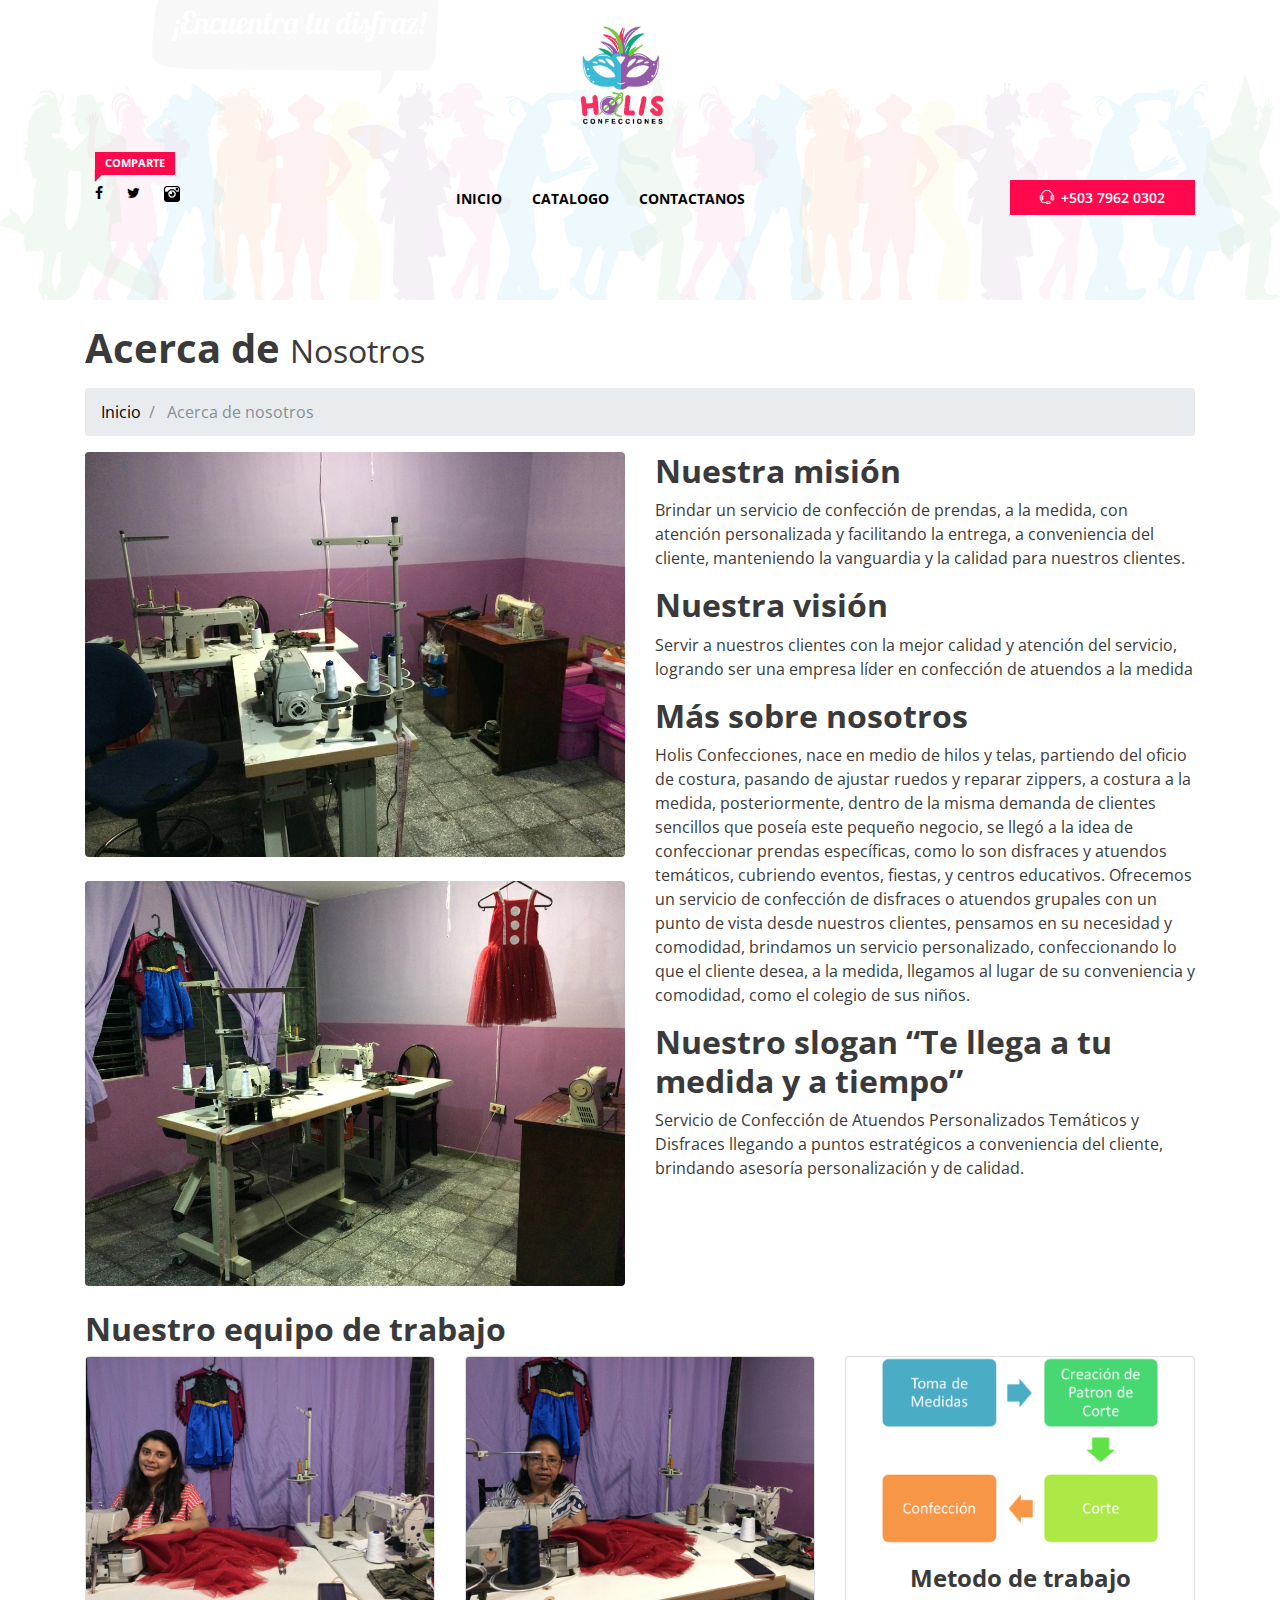
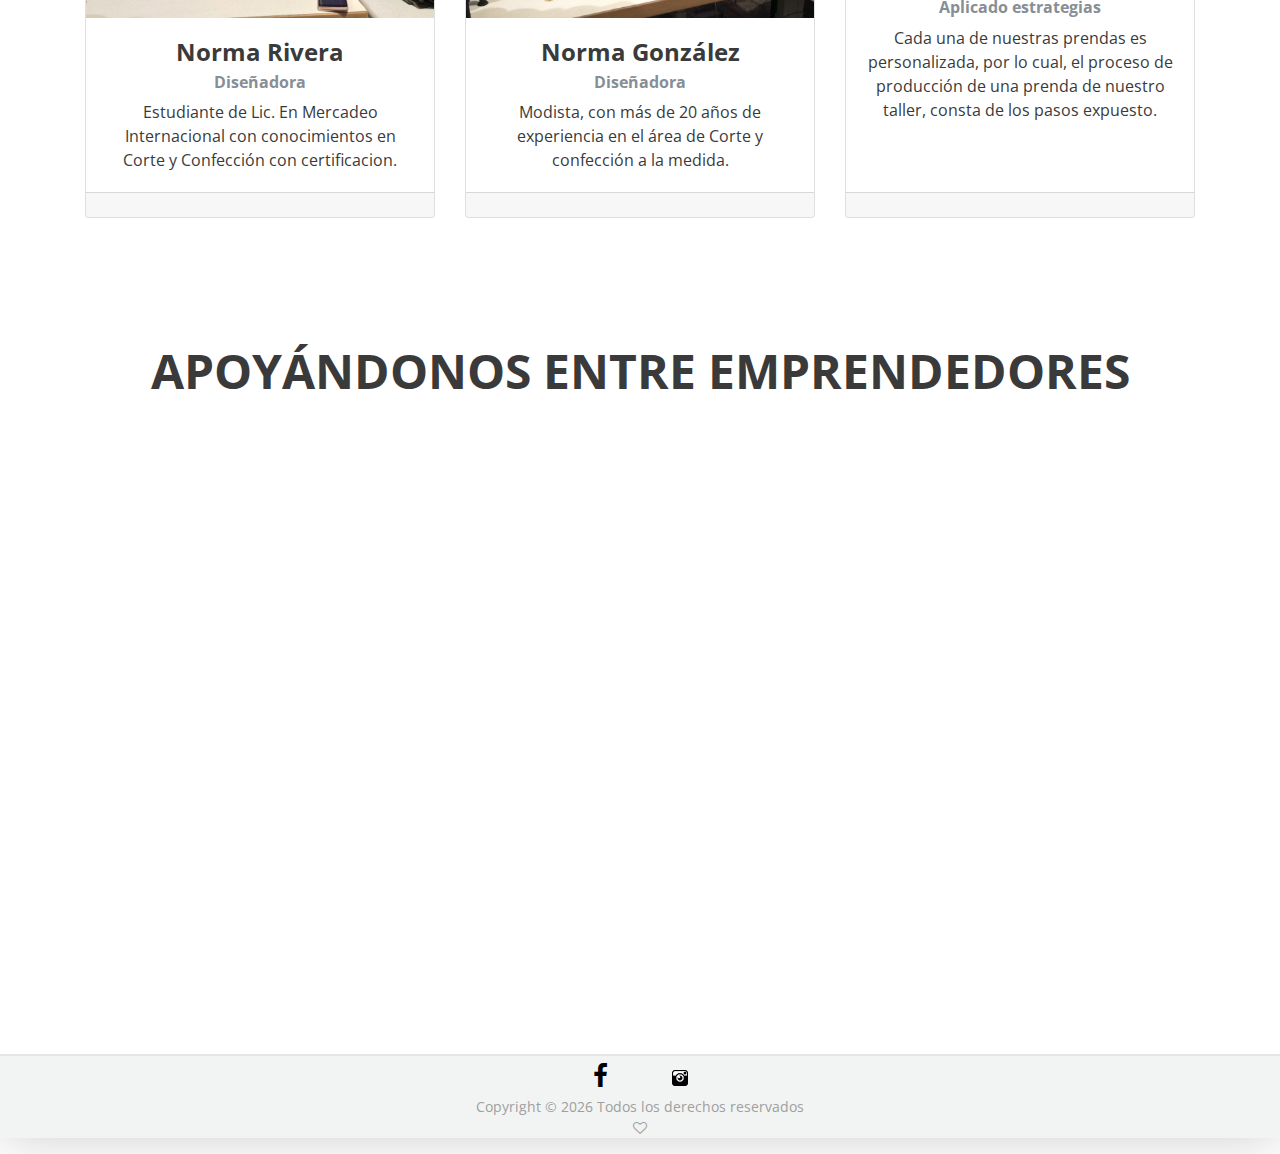
==== acercade.html @ c2ac475b "Update acercade.html" ====
<!DOCTYPE html>
<html lang="en">
    <head>
        <meta charset="utf-8">
            <meta content="" name="description">
                <meta content="IE=edge" http-equiv="X-UA-Compatible">
                    <meta content="width=device-width, initial-scale=1, shrink-to-fit=no" name="viewport">
                        <!-- Quienes somos de HolisPage.com -->
                        <!-- Title  -->
                        <title>
                            Quienes somos
                        </title>
                        <!--   -->
                        
                            <!-- Core Style CSS -->
                            <link href="css/core-style.css" rel="stylesheet">
                                <link href="style.css" rel="stylesheet">
                                    <!-- Responsive CSS -->
                                    <link href="css/responsive.css" rel="stylesheet">
                                    </link>
                                </link>
                            </link>
                        </link>
                    </meta>
                </meta>
            </meta>
        </meta>
    </head>
    <body>
        <div id="wrapper">
            <!-- ****** Header Area Start ****** -->
            <header class="header_area bg-img background-overlay-white" style="background-image: url(img/bg-img/banner.png);">
                <!-- Top Header Area Start -->
                <div class="top_header_area">
                    <div class="container h-100">
                        <div class="row h-100 align-items-center justify-content-end">
                            <div class="col-12 col-lg-7">
                                <div class="top_single_area d-flex align-items-center">
                                    <!-- Logo Area -->
                                    <div class="top_logo">
                                        <a href="#">
                                            <img alt="" height="50" src="img/core-img/logo1.png" width="130"/>
                                        </a>
                                    </div>
                                </div>
                            </div>
                        </div>
                    </div>
                </div>
                <!-- Top Header Area End -->
                <div class="main_header_area">
                    <div class="container h-100">
                        <div class="row h-100">
                            <div class="col-12 d-md-flex justify-content-between">
                                <!-- Header Social Area -->
                                <div class="header-social-area">
                                    <a target="blank" href="https://m.facebook.com/pg/holisconfecciones/posts/">
                                        <i aria-hidden="true" class="fa fa-facebook">
                                        </i>
                                        <span class="karl-level">
                                            Comparte
                                    </span>
                                    </a>
                                    <a href="#">
                                        <i aria-hidden="true" class="fa fa-twitter">
                                        </i>
                                    </a>
                                    <a target="blank" href="https://instagram.com/holisconfecciones?igshid=10vwdpzuw5hqj">
                                        <img alt="" height="16" src="img/core-img/INS.png" width="16"/>
                                    </a>
                                </div>
                                <!-- Menu Area -->
                                <div class="main-menu-area">
                                    <nav class="navbar navbar-expand-lg align-items-start">
                                        <div class="collapse navbar-collapse align-items-start collapse" id="karl-navbar">
                                            <ul class="navbar-nav animated" id="nav">
                                                <li class="nav-item active">
                                                    <a class="nav-link" href="index.html">
                                                        INICIO
                                                    </a>
                                                </li>
                                                <li class="nav-item">
                                                    <a class="nav-link" href="catalogo.html">
                                                        CATALOGO
                                                    </a>
                                                </li>
                                                <li class="nav-item">
                                                    <a class="nav-link" href="ubicacion.html">
                                                        CONTACTANOS
                                                    </a>
                                                </li>
                                            </ul>
                                        </div>
                                    </nav>
                                </div>
                                <!-- Help Line -->
                                <div class="help-line">
                                    <a href="tel:+503 7962 0302">
                                        <i class="ti-headphone-alt">
                                        </i>
                                        +503 7962 0302
                                    </a>
                                </div>
                            </div>
                        </div>
                    </div>
                </div>
            </header>
            <!-- ****** Header Area End ****** -->
            <section class="single_product_details_area section_padding_0_100">
                <div class="container">
                    <!-- Page Heading/Breadcrumbs -->
                    <h1 class="mt-4 mb-3">
                        Acerca de
                        <small>
                            Nosotros
                        </small>
                    </h1>
                    <div class="cred">
                        <ol class="breadcrumb ">
                            <li class="breadcrumb-item">
                                <a href="index.html">
                                    Inicio
                                </a>
                            </li>
                            <li class="breadcrumb-item active">
                                Acerca de nosotros
                            </li>
                        </ol>
                    </div>
                    <!-- Intro Content -->
                    <div class="row">
                        <div class="col-lg-6">
                            <img alt="" class="img-fluid rounded mb-4" src="img/t5.jpeg">
                            </img>
                            <img alt="" class="img-fluid rounded mb-4" src="img/t4.jpeg">
                            </img>
                        </div>
                        <div class="col-lg-6">
                            <h2>
                                Nuestra misión
                            </h2>
                            <p>
                                Brindar un servicio de confección de prendas, a la medida, con atención personalizada y facilitando la entrega, a conveniencia del cliente, manteniendo la vanguardia y la calidad para nuestros clientes.

                            </p>
                            <h2>
                                Nuestra visión
                            </h2>
                            <p>
                                Servir a nuestros clientes con la mejor calidad y atención del servicio, logrando ser una empresa líder en confección de atuendos a la medida 
                            </p>
                            <h2>
                                Más sobre nosotros 
                            </h2>
                            <p>
                                Holis Confecciones, nace en medio de hilos y telas, partiendo del oficio de costura, pasando de ajustar ruedos y reparar zippers,  a costura a la medida, posteriormente, dentro de la misma demanda de clientes sencillos que poseía este pequeño negocio, se llegó a la idea de  confeccionar prendas específicas, como lo son disfraces y atuendos temáticos, cubriendo eventos, fiestas, y centros educativos. 

                                Ofrecemos un servicio de confección de disfraces o atuendos grupales con un punto de vista desde nuestros clientes, pensamos en su necesidad y comodidad, brindamos un servicio personalizado, confeccionando lo que el cliente desea, a la medida, llegamos al  lugar de su conveniencia y comodidad, como el colegio de sus niños.

                            </p>
                            <h2>
                                Nuestro slogan “Te llega a tu medida y a tiempo”
                            </h2>
                            <p>
                                Servicio de Confección de Atuendos Personalizados Temáticos y Disfraces llegando a puntos estratégicos a conveniencia del cliente, brindando asesoría personalización y de calidad.

                            </p>
                        </div>
                    </div>
                    <!-- /.row -->
                    <!-- Team Members -->
                    <h2>
                        Nuestro equipo de trabajo
                    </h2>
                    <div class="row">
                        <div class="col-lg-4 mb-4">
                            <div class="card h-100 text-center">
                                <img alt="" class="card-img-top" src="img/t1.jpeg">
                                    <div class="card-body">
                                        <h4 class="card-title">
                                             Norma Rivera
                                        </h4>
                                        <h6 class="card-subtitle mb-2 text-muted">
                                            Diseñadora
                                        </h6>
                                        <p class="card-text">
                                            Estudiante de Lic. En Mercadeo Internacional con conocimientos en Corte y Confección con certificacion.

                                        </p>
                                    </div>
                                    <div class="card-footer">
                                        <a href="#">
                                        </a>
                                    </div>
                                </img>
                            </div>
                        </div>
                        <div class="col-lg-4 mb-4">
                            <div class="card h-100 text-center">
                                <img alt="" class="card-img-top" src="img/t2.jpeg">
                                    <div class="card-body">
                                        <h4 class="card-title">
                                            Norma González
                                        </h4>
                                        <h6 class="card-subtitle mb-2 text-muted">
                                            Diseñadora
                                        </h6>
                                        <p class="card-text">
                                            Modista, con más de 20 años de experiencia en el área de Corte y confección a la medida.

                                        </p>
                                    </div>
                                    <div class="card-footer">
                                        <a href="#">
                                        </a>
                                    </div>
                                </img>
                            </div>
                        </div>
                        <div class="col-lg-4 mb-4">
                            <div class="card h-100 text-center">
                                <img alt="" class="card-img-top" src="img/flujo.png">
                                    <div class="card-body">
                                        <h4 class="card-title">
                                            Metodo de trabajo
                                        </h4>
                                        <h6 class="card-subtitle mb-2 text-muted">
                                            Aplicado estrategias
                                        </h6>
                                        <p class="card-text">
                                            Cada una de nuestras prendas es personalizada, por lo cual, el  proceso de producción de una prenda de nuestro taller, consta de los pasos expuesto.
                                        </p>
                                    </div>
                                    <div class="card-footer">
                                        <a href="#">
                                        </a>
                                    </div>
                                </img>
                            </div>
                        </div>
                    </div>
                    <!-- /.row -->
 <section class="new_arrivals_area section_padding_100_0 clearfix">
                <div class="container">
                    <div class="row">
                        <div class="col-12">
                            <div class="section_heading text-center">
                                <h2>
                                    Apoyándonos entre emprendedores
                                </h2>
                            </div>
                        </div>
                    </div>
                </div>
                <div class="container">
                    <div class="row karl-new-arrivals">
                        <!-- Single 1 gallery Item Start -->
                        <div class="col-12 col-sm-6 col-md-4 single_gallery_item wow fadeInUpBig" data-wow-delay="0.2s">
                            <!-- Product Image -->
                            <div class="product-img">
                                <img alt="" src="img/holis.jpg">
                                </img>
                            </div>
                            <!-- Product Description -->
                            <div class="product-description">
                                <h4 class="product-price">
                                    Holisconfecciones
                                </h4>
                                <p>
                                    A tu medida y a tiempo.
                                </p>
                            </div>
                            <div class="header-social-area">
                                    <a target="blank" href="https://m.facebook.com/pg/holisconfecciones/posts/">
                                        <i aria-hidden="true" class="fa fa-facebook">
                                        </i>
                                        <span class="karl-level">
                                            Comparte
                                    </span>
                                    </a>
                                    <a href="#">
                                        <i aria-hidden="true" class="fa fa-twitter">
                                        </i>
                                    </a>
                                    <a target="blank" href="https://instagram.com/holisconfecciones?igshid=10vwdpzuw5hqj">
                                        <img alt="" height="16" src="img/core-img/INS.png" width="16"/>
                                    </a>
                                </div>
                        </div>
                        <!-- Single 2 gallery Item Start -->
                        <div class="col-12 col-sm-6 col-md-4 single_gallery_item wow fadeInUpBig" data-wow-delay="0.3s">
                            <!-- Product Image -->
                            <div class="product-img">
                                <img alt="" src="img/ecdisis.jpg">
                                </img>
                            </div>
                            <!-- Product Description -->
                            <div class="product-description">
                                <h4 class="product-price">
                                    ECDISIS
                                </h4>
                                <p>
                                    Cosmetica para caballeros.
                                </p>
                            </div>
                        </div>
                        <!-- Single 3 gallery Item Start -->
                        <div class="col-12 col-sm-6 col-md-4 single_gallery_item HEROES wow fadeInUpBig" data-wow-delay="0.4s">
                            <!-- Product Image -->
                            <div class="product-img">
                                <img  alt="" src="img/monchel.JPG">
                            </div>
                            <!-- Product Description -->
                            <div class="product-description">
                                <h4 class="product-price">
                                    Montchelle Sv
                                </h4>
                                <p>
                                    Pan sin gluten.
                                </p>
                        </div>
                    </div>
                </div>
            </section>
                    <!-- /.row -->
                </div>
                <!-- /.container -->
            </section>
            <!-- ****** Footer Area Start ****** -->
            <footer class="footer_area">
                <div>
                    <div>
                        <!-- Single Footer Area Start -->
                        <div >
                            <div class="single_footer_area">
                                <div class="footer_bottom_area">
                                    <div class="row">
                                        <div class="col-12">
                                            <div class="footer_social_area text-center">
                                                <a target="blank" href="https://m.facebook.com/pg/holisconfecciones/posts/">
                                                    <i aria-hidden="true" class="fa fa-facebook">
                                                    </i>
                                                </a>
                                                   <a target="blank" href="https://instagram.com/holisconfecciones?igshid=10vwdpzuw5hqj">
                                                    <img alt="" height="16" src="img/core-img/INS.png" width="16"/>
                                                </a>
                                                <br>
                                            </div>
                                        </div>
                                    </div>
                                </div>
                            </div>
                        </div>
                        <!------- Single Footer Area Start -->
                        <!-- Single Footer Area Start -->
                        <div class="justify-content-end">
                            <div class="copywrite_text text-center col-12">
                                <p>
                                    <br>
                                    Copyright ©
                                    <script>
                                        document.write(new Date().getFullYear());
                                    </script>
                                    Todos los derechos reservados <br>
                                    <i aria-hidden="true" class="fa fa-heart-o">
                                    </i>
                                </p>
                            </div>
                        </div>
                        <!-- Footer Bottom Area Start -->
                    </div>
                </div>
            </footer>
            <!-- ****** Footer Area End ****** -->
        </div>
        <!-- /.wrapper end -->
        <!-- jQuery (Necessary for All JavaScript Plugins) -->
        <script src="js/jquery/jquery-2.2.4.min.js">
        </script>
        <!-- Popper js -->
        <script src="js/popper.min.js">
        </script>
        <!-- Bootstrap js -->
        <script src="js/bootstrap.min.js">
        </script>
        <!-- Plugins js -->
        <script src="js/plugins.js">
        </script>
        <!-- Active js -->
        <script src="js/active.js">
        </script>
    </body>
</html>
---- css/core-style.css ----
/* [HOLIS Stylesheet] */

/* ------------- Index of Stylesheet -------------
:: 1.0 Import Web Fonts
:: 2.0 Import All CSS
:: 3.0 Common/Base CSS
:: 4.0 Wrapper CSS
:: 5.0 Header Area CSS
:: 6.0 Side Menu Area CSS
:: 7.0 Top Discount CSS
:: 8.0 Welcome Area CSS
:: 9.0 Quickview Modal Area CSS
:: 10.0 Top Catagory Area CSS
:: 11.0 New Arrivals Area Start
:: 12.0 Offer Area CSS
:: 13.0 Testimonials CSS
:: 14.0 Footer Area CSS
:: 15.0 Breadcumb Area CSS
:: 16.0 Product Sidebar Area CSS
:: 17.0 Product Details Area CSS
:: 18.0 Cart Page CSS
:: 19.0 Checkout Area CSS
------------------------------------------------ */

/* --------------------
:: 1.0 Import Web Fonts
-------------------- */

@import url('https://fonts.googleapis.com/css?family=Open+Sans:300,400,600,700,800');
/* ------------------
:: 2.0 Import All CSS
------------------ */

@import '../css/bootstrap.min.css';
@import '../css/owl.carousel.css';
@import '../css/font-awesome.min.css';
@import '../css/themify-icons.css';
@import '../css/magnific-popup.css';
@import '../css/animate.css';
@import '../css/jquery-ui.min.css';
/* -------------------
:: 3.0 Common/Base CSS
------------------- */

* {
    margin: 0;
    padding: 0;
}
body {
    font-family: 'Open Sans', sans-serif;
    font-weight: 400;
    overflow-x: hidden;
    background:
}
h1, h2, h3, h4, h5, h6 {
    color: #3a3a3a;
    line-height: 1.2;
    font-family: 'Open Sans', sans-serif;
    font-weight: 700;
}
p {
    color: #3a3a3a;
    font-size: 1em;
    line-height: 1.5;
    font-family: 'Open Sans', sans-serif;
    font-weight: 400;
}
a:focus {
    outline: 0 solid;
}
a, a:hover, a:focus {
    -webkit-transition: all 500ms ease 0s;
    transition: all 500ms ease 0s;
    text-decoration: none;
    outline: none;
    color: #000000;
    font-family: 'Open Sans', sans-serif;
    font-weight: 400;
}
ul, ol {
    margin: 0;
}
ol li, ul li {
    list-style: outside none none;
}
img {
    height: auto;
    max-width: 100%;
}
.background-overlay, .background-overlay-white {
    position: relative;
    z-index: 2;
    background-position: center center;
    background-size: cover;
}
.background-overlay:before, .background-overlay-white:before {
    position: absolute;
    z-index: -1;
    top: 0;
    left: 0;
    width: 100%;
    height: 100%;
    content: "";
}
.background-overlay:before {
    background-color: rgba(0, 0, 0, 0.5);
}
.background-overlay-white:before {
    background-color: rgba(255, 255, 255, 0.9);
}
.karl-table {
    display: table;
    z-index: 9;
    position: absolute;
    width: 100%;
    height: 100%;
    margin: 0;
}
.karl-table-cell {
    display: table-cell;
    vertical-align: middle;
}
.mt-15 {
    margin-top: 15px;
}
.mt-30 {
    margin-top: 30px;
}
.mt-50 {
    margin-top: 50px;
}
.mt-70 {
    margin-top: 70px;
}
.mt-100 {
    margin-top: 100px;
}
.mb-15 {
    margin-bottom: 15px;
}
.mb-30 {
    margin-bottom: 30px;
}
.mb-50 {
    margin-bottom: 50px;
}
.ml-15 {
    margin-left: 15px;
}
.ml-30 {
    margin-left: 30px;
}
.mr-15 {
    margin-right: 15px;
}
.mr-30 {
    margin-right: 30px;
}
.mb-70 {
    margin-bottom: 70px;
}
.mb-100 {
    margin-bottom: 100px;
}
.bg-img {
    background-position: center center;
    background-size: cover;
    background-repeat: no-repeat;
}
.bg-white {
    background-color: #fff;
}
.bg-dark {
    background-color: #000;
}
.bg-transparent {
    background-color: transparent;
}
.bg-transparent-dark {
    background-color: rgba(0, 0, 0, 0.5) !important;
}
.bg-transparent-light {
    background-color: rgba(255, 255, 255, 0.5) !important;
}
.bg-dark3 {
    background-color: rgba(0, 0, 0, 0.75) !important;
}
.bg-dark2 {
    background-color: rgba(0, 0, 0, 0.5) !important;
}
.font-bold {
    font-weight: 700;
}
.font-light {
    font-weight: 300;
}
.line, .line-mtb15 {
    width: 100%;
    height: 1px;
    background-color: #ddd;
    margin: 30px 0;
}
.line-mtb15 {
    margin: 15px 0;
}
.height-500 {
    height: 500px !important;
}
.height-600 {
    height: 600px !important;
}
.height-700 {
    height: 700px !important;
}
.height-800 {
    height: 800px !important;
}
#scrollUp {
    background-color: #ff084e;
    border-radius: 0;
    bottom: 0;
    box-shadow: 0 2px 6px 0 rgba(0, 0, 0, 0.3);
    color: #fff;
    font-size: 24px;
    height: 40px;
    line-height: 40px;
    right: 60px;
    text-align: center;
    width: 40px;
}
.section_padding_100 {
    padding: 100px 0;
}
.section_padding_100_0 {
    padding: 100px 0 0;
}
.section_padding_0_100 {
    padding: 0 0 100px;
}
.section_heading {
    margin-bottom: 50px;
    position: relative;
    z-index: 1;
}
.section_heading h2 {
    font-size: 48px;
    margin-bottom: 0;
    text-transform: uppercase;
}
.section_heading.text-left {
    text-align: left !important;
}
.karl-btn {
    display: inline-block;
    min-width: 170px;
    height: 55px;
    color: #fff;
    border: 3px solid #fff;
    border-radius: 2px;
    padding: 0 30px;
    text-transform: uppercase;
    font-size: 14px;
    font-weight: 700;
    line-height: 49px;
}
.karl-btn:hover, .karl-btn:focus {
    font-weight: 700;
    color: #fff;
    background-color: #ff084e;
    border-color: #ff084e;
}
/* -------------------
:: 4.0 Wrapper CSS
------------------- */

#wrapper {
    position: relative;
    z-index: 1000;
    background-color: #fff;
    left: 0;
    top: 0;
    -webkit-transition: all linear 500ms;
    transition: all linear 500ms;
    box-shadow: 0 0 50px rgba(0, 0, 0, 0.2);
}
#wrapper.karl-side-menu-open {
    top: 0;
    left: 300px;
    -webkit-transition-duration: 500ms;
    transition-duration: 500ms;
}
#wrapper.karl-side-menu-open:after {
    top: 0;
    left: 0;
    width: 100%;
    height: 100%;
    background-color: rgba(0, 0, 0, 0.5);
    content: '';
    position: absolute;
    z-index: 1200;
}
/* ------------------------
:: 5.0 Header Area CSS
------------------------ */

.top_header_area {
    height: 150px;
    width: 100%;
    position: relative;
    z-index: 1000;
}
.cart>a {
    color: #2e2e2e;
    font-size: 14px;
    line-height: 1;
    position: relative;
    z-index: 1;
    font-weight: 600;
}
.cart>a>i {
    font-size: 20px;
    padding-right: 5px;
}
.cart_quantity {
    background-color: #ff084e;
    border-radius: 50%;
    color: #fff;
    font-size: 11px;
    height: 20px;
    line-height: 20px;
    position: absolute;
    left: -5px;
    text-align: center;
    top: 5px;
    width: 20px;
    z-index: 2;
    -webkit-transition-duration: 500ms;
    transition-duration: 500ms;
    font-weight: 600;
}
.main-menu-area {
    position: relative;
    z-index: 500;
}
.header-right-side-menu>a {
    width: 60px;
    display: block;
    height: 60px;
    text-align: center;
    line-height: 60px;
    font-size: 24px;
    background-color: #3a3a3a;
    color: #fff;
    border-radius: 50%;
}
.header-right-side-menu>a:focus, .header-right-side-menu>a:hover {
    background-color: #ff084e;
    color: #fff;
}
.hero_meta_area .cart:hover .cart_quantity {
    background-color: #000000;
    color: #fff;
}
.hero_meta_area .cart, .hero_meta_area .user_thumb {
    position: relative;
    z-index: 999;
    -webkit-transition-duration: 500ms;
    transition-duration: 500ms;
}
.cart {
    position: relative;
    z-index: 200;
}
.cart-list {
    background-color: #f4f6f8;
    box-shadow: 2px 0 20px rgba(0, 0, 0, 0.15);
    -webkit-transition-duration: 750ms;
    transition-duration: 750ms;
    border-radius: 0;
    display: none;
    position: absolute;
    right: -44px;
    top: 50px;
    width: 280px;
    z-index: 120;
}
.cart-data-open .cart-list {
    display: block;
}
.cart-list>li {
    border-bottom: 1px solid #ebebeb;
    padding: 20px 15px;
    position: relative;
    text-align: left;
    z-index: 1;
}
.cart-list li .image {
    left: 15px;
    position: absolute;
    top: 20px;
    z-index: 9;
}
.cart-list .image>img {
    width: 40px;
    height: 40px;
}
.cart-item-desc {
    padding-left: 55px;
}
.cart-item-desc>h6 {
    font-size: 13px;
    margin-bottom: 5px;
}
.cart-list li .btn-checkout, .cart-list li .btn-cart {
    background-color: #ff084e;
    border-radius: 0;
    color: #fff;
    font-size: 13px;
}
.cart-list li .btn-cart {
    background-color: #3a3a3a;
}
.cart-item-desc>p {
    font-size: 14px;
    margin: 0;
}
.cart-list li span {
    font-size: 13px;
    text-transform: uppercase;
}
.main_header_area {
    height: 150px;
    padding-top: 30px;
}
.header-social-area a {
    display: inline-block;
    padding: 0 10px;
    font-size: 14px;
    position: relative;
    z-index: 1;
}
.help-line a {
    width: auto;
    height: 35px;
    padding: 0 30px;
    background-color: #ff084e;
    color: #fff;
    display: block;
    line-height: 35px;
    font-size: 14px;
    font-weight: 600;
}
.help-line a:hover, .help-line a:focus {
    background-color: #3a3a3a;
}
.navbar-expand-lg .navbar-nav .nav-link {
    padding-right: 15px;
    padding-left: 15px;
    position: relative;
    z-index: 1;
    font-size: 14px;
    font-weight: 700;
    text-transform: uppercase;
}
.main-menu-area .navbar {
    padding: 0;
}
.dropdown-menu.show {
    border: none;
    box-shadow: 3px 3px 20px rgba(0, 0, 0, 0.15);
}
.dropdown-menu .dropdown-item {
    font-size: 14px;
    font-weight: 700;
    text-transform: uppercase;
}
.dropdown-menu .dropdown-item:focus, .dropdown-menu .dropdown-item:hover {
    color: #fff;
    text-decoration: none;
    background-color: #ff084e;
    font-weight: 700;
}
/* -------------------
:: 6.0 Side Menu Area CSS
------------------- */

.catagories-side-menu {
    background-color: #fff;
    width: 300px;
    position: fixed;
    top: 0;
    left: 0;
    height: 100%;
    z-index: 1;
}
#sideMenuClose {
    color: #fff;
    width: 20%;
    height: 50px;
    line-height: 50px;
    font-size: 18px;
    text-align: center;
    border-radius: 0;
    cursor: pointer;
    z-index: 99;
    position: absolute;
    top: 0;
    right: 0;
    -webkit-transition-duration: 500ms;
    transition-duration: 500ms;
    background-color: #3a3a3a;
}
#sideMenuClose:hover {
    background-color: #ff084e;
}
.menu-list {
    margin-top: 50px;
}
.menu-list h6 {
    padding: 30px 15px;
    margin-bottom: 0;
    border-bottom: 1px solid #ebebeb;
}
.menu-content ul, .menu-content li {
    list-style: none;
    padding: 0;
    margin: 0;
    cursor: pointer;
}
.menu-content ul :not(collapsed) .arrow:before, .menu-content li :not(collapsed) .arrow:before {
    font-family: FontAwesome;
    content: "\f078";
    display: inline-block;
    padding-left: 10px;
    padding-right: 15px;
    vertical-align: middle;
    float: right;
    color: #9f9f9f;
}
.menu-content ul .sub-menu li, .menu-content li .sub-menu li {
    border: none;
    border-bottom: 1px solid #ebebeb;
    margin-left: 0;
    padding-left: 5px;
}
.menu-content li {
    padding-left: 0px;
    border-bottom: 1px solid #ebebeb;
}
.menu-content li a {
    position: relative;
    z-index: 1;
    text-decoration: none;
    color: #3a3a3a;
    height: 45px;
    display: block;
    line-height: 45px;
    padding-left: 30px;
    font-size: 13px;
}
.menu-content .sub-menu li a {
    position: relative;
    z-index: 1;
    text-decoration: none;
    color: #3a3a3a;
    height: 40px;
    display: inline-block;
    line-height: 40px;
}
.menu-content li .sub-menu li a:before {
    width: 10px;
    height: 10px;
    border: 1px solid #858585;
    background-color: transparent;
    border-radius: 2px;
    display: inline-block;
    margin-left: 10px;
    margin-right: 10px;
    content: '';
    position: absolute;
    top: 15px;
    left: 0;
}
.menu-content>li>a:before {
    width: 10px;
    height: 10px;
    border: 1px solid #ff084e;
    background-color: #ff084e;
    border-radius: 2px;
    display: inline-block;
    margin-left: 10px;
    margin-right: 10px;
    content: '';
    position: absolute;
    top: 18px;
    left: 0;
}
.menu-content>li.collapsed>a:before {
    width: 10px;
    height: 10px;
    border: 1px solid #858585;
    background-color: transparent;
    border-radius: 2px;
    display: inline-block;
    margin-left: 10px;
    margin-right: 10px;
    content: '';
    position: absolute;
    top: 18px;
    left: 0;
}
.menu-list .menu-content {
    display: block;
}
/* -------------------
:: 7.0 Top Discount CSS
------------------- */

.top-discount-area .single-discount-area {
    -webkit-box-flex: 0;
    -ms-flex: 0 0 33.333333%;
    flex: 0 0 33.333333%;
    max-width: 33.333333%;
    padding: 40px 15px;
    background-color: #b8b8b8;
    text-align: center;
    -ms-flex-item-align: stretch;
    align-self: stretch;
}
.top-discount-area .single-discount-area:nth-child(2) {
    background-color: #ff084e;
}
.top-discount-area .single-discount-area:last-child {
    background-color: #3a3a3a;
}
.top-discount-area .single-discount-area h5 {
    font-size: 18px;
    color: #fff;
    margin-bottom: 15px;
}
.top-discount-area .single-discount-area h6, .top-discount-area .single-discount-area a {
    font-size: 12px;
    color: #fff;
    font-weight: 700;
    margin-bottom: 0;
}
/* ---------------------
:: 8.0 Welcome Area CSS
--------------------- */

.single_slide {
    background-position: center top;
    background-size: cover;
    position: relative;
    z-index: 1;
}
.welcome_slide_text {
    position: relative;
    z-index: 1;
}
.welcome_slide_text>h2, .single_catagory_area h2 {
    font-size: 92px;
    letter-spacing: 0;
    margin-left: -5px;
    text-transform: uppercase;
    color: #fff;
    margin-bottom: 20px;
}
.welcome_slide_text h6, .single_catagory_area h6 {
    color: #fff;
    font-size: 14px;
    margin-bottom: 5px;
}
.welcome_slides.owl-carousel .owl-dots {
    position: absolute;
    top: 50%;
    left: 1%;
    z-index: 5;
    width: 30px;
    background-color: transparent;
    height: auto;
    text-align: center;
    -webkit-transform: translateY(-50%);
    transform: translateY(-50%);
}
.welcome_slides.owl-carousel .owl-dot {
    background-color: #fff;
    border: 2px solid #fff;
    border-radius: 50%;
    display: block;
    height: 9px;
    margin: 15px 10px;
    width: 9px;
}
.welcome_slides.owl-carousel .owl-dot.active {
    background-color: #ff084e;
    border-color: #ff084e;
}
/* -----------------------------
:: 9.0 Quickview Modal Area CSS
----------------------------- */

#quickview button.close {
    box-shadow: none;
    position: absolute;
    right: 15px;
    text-align: right;
    top: 10px;
    z-index: 9;
}
.quickview_body {
    position: relative;
    z-index: 1;
    overflow: hidden;
}
.quickview_pro_img {
    border: 1px solid #f6f6f6;
    position: relative;
    width: 100%;
    height: 100%;
    max-width: 400px;
    z-index: 0;
}
.quickview_pro_img .hover_img {
    left: 0;
    opacity: 0;
    -ms-filter: "progid:DXImageTransform.Microsoft.Alpha(Opacity=0)";
    position: absolute;
    top: -30px;
    -webkit-transition-duration: 500ms;
    transition-duration: 500ms;
}
.quickview_pro_img:hover .hover_img {
    top: 0;
    opacity: 1;
    -ms-filter: "progid:DXImageTransform.Microsoft.Alpha(Opacity=100)";
}
.quickview_pro_des .title {
    text-transform: capitalize;
}
.quickview_pro_des {
    padding: 30px 0;
}
.quickview_pro_des .price>span {
    color: #888;
    font-size: 14px;
    text-decoration: line-through;
}
.quickview_pro_des>p {
    font-size: 13px;
}
.quickview_pro_des>a {
    color: #19B5FE;
    font-size: 13px;
    text-decoration: underline;
}
.quickview_body .quantity>input {
    -moz-appearance: textfield;
    border: 1px solid #f6f6f6;
    height: 35px;
    text-align: center;
    width: 40px;
    font-size: 13px;
}
.quickview_body .quantity {
    -webkit-box-align: center;
    -ms-flex-align: center;
    align-items: center;
    display: -webkit-box;
    display: -ms-flexbox;
    display: flex;
}
.quickview_body .cart {
    display: -webkit-box;
    display: -ms-flexbox;
    display: flex;
}
.quickview_body .qty-plus, .quickview_body .qty-minus {
    background-color: transparent;
    border: 1px solid #f6f6f6;
    color: #000;
    cursor: pointer;
    height: 35px;
    text-align: center;
    width: 22px;
}
.quickview_body .qty-plus {
    border-left: 0 solid transparent;
}
.quickview_body .qty-minus {
    border-right: 0 solid transparent;
}
.quickview_body .cart-submit {
    background-color: #ff084e;
    border: medium none;
    color: #fff;
    cursor: pointer;
    font-size: 13px;
    height: 35px;
    margin-left: 15px;
    width: 120px;
    -webkit-transition-duration: 500ms;
    transition-duration: 500ms;
}
.quickview_body .cart-submit:hover {
    background-color: #ff084e;
    color: #fff;
}
.quickview_body .qty-minus i, .quickview_body .qty-plus i {
    color: #888;
    font-size: 10px;
    line-height: 33px;
}
.quickview_body .modal_pro_wishlist>a, .quickview_body .modal_pro_compare>a {
    background-color: #e91e63;
    color: #fff;
    display: block;
    height: 35px;
    margin: 0 15px;
    text-align: center;
    width: 35px;
    font-size: 22px;
}
.quickview_body .modal_pro_wishlist>a:hover, .quickview_body .modal_pro_compare>a:hover {
    background-color: #000;
    color: #fff;
}
.quickview_body .modal_pro_compare>a {
    background-color: #00bcd4;
    margin: 0;
}
.quickview_body .modal_pro_wishlist>a i, .quickview_body .modal_pro_compare>a i {
    line-height: 35px;
}
.quickview_body .share_wf>p {
    font-size: 13px;
    margin-bottom: 5px;
    text-transform: capitalize;
}
.quickview_body .share_wf ._icon>a {
    color: #888;
    font-size: 14px;
    margin-right: 5px;
}
.quickview_body .share_wf ._icon>a:hover {
    color: #000;
}
.quickview_body .top_seller_product_rating>i {
    color: #ff9800;
    font-size: 20px;
}
/* --------------------------
:: 10.0 Top Catagory Area CSS
-------------------------- */

.single_catagory_area {
    padding: 150px 50px;
    width: 50%;
    -webkit-box-flex: 0;
    -ms-flex: 0 0 50%;
    flex: 0 0 50%;
    -webkit-transition-duration: 500ms;
    transition-duration: 500ms;
    position: relative;
    z-index: 1;
}
.single_catagory_area:after {
    content: "";
    width: 100%;
    height: 100%;
    background-color: #ff084e;
    position: absolute;
    top: 0;
    left: 0;
    z-index: -8;
    opacity: 0;
    -ms-filter: "progid:DXImageTransform.Microsoft.Alpha(Opacity=0)";
    -webkit-transition-duration: 500ms;
    transition-duration: 500ms;
}
.single_catagory_area:hover:after {
    opacity: 0.7;
    -ms-filter: "progid:DXImageTransform.Microsoft.Alpha(Opacity=70)";
}
.single_catagory_area h6 {
    text-transform: uppercase;
}
.catagory-content {
    width: 55%;
}
/* ----------------------------
:: 11.0 New Arrivals Area Start
---------------------------- */

.portfolio-menu>.btn {
    font-size: 14px;
    font-weight: 700;
    color: #9f9f9f;
    background-color: transparent;
    padding: 0 15px;
    text-transform: uppercase;
}
.portfolio-menu>.btn:focus, .portfolio-menu>.btn.active {
    color: #3a3a3a;
    box-shadow: none;
}
.single_gallery_item {
    margin-bottom: 100px;
    overflow: hidden
}
.product-img {
    position: relative;
    z-index: 1;
    overflow: hidden
}
.product-img>img {
    width: auto;    
    -webkit-transition-duration: 500ms;
    transition-duration: 500ms;
}
.rotar {
    transform:rotate(90deg);
    z-index: 0;
}
.rotar1 {
    transform:rotate(-90deg);
    z-index: 0;
}
.tamaño {
    
    width:200px ;
    height:250px;
}


.single_gallery_item:hover .product-img>img {
    -webkit-transform: scale(1.25);
    transform: scale(1.25);
    max-width: 400px;
}

.product-img .product-quicview {
    position: absolute;
    width: 100%;
    height: 100%;
    z-index: 9;
    top: 0;
    left: 0;
    display: -webkit-box;
    display: -ms-flexbox;
    display: flex;
    -webkit-box-align: center;
    -ms-flex-align: center;
    align-items: center;
    -webkit-box-pack: center;
    -ms-flex-pack: center;
    justify-content: center;
    background-color: rgba(23, 24, 24, 0.6);
    opacity: 0;
    -ms-filter: "progid:DXImageTransform.Microsoft.Alpha(Opacity=0)";
    -webkit-transition-duration: 500ms;
    transition-duration: 500ms;
}
.product-img:hover .product-quicview {
    opacity: 1;
    -ms-filter: "progid:DXImageTransform.Microsoft.Alpha(Opacity=100)";
}
.product-img .product-quicview>a {
    width: 72px;
    height: 72px;
    border: 2px solid rgba(255, 255, 255, 0.8);
    border-radius: 50%;
    text-align: center;
    color: rgba(255, 255, 255, 0.8);
    font-size: 36px;
    line-height: 72px;
}
.product-img .product-quicview>a:hover {
    border: 2px solid rgba(255, 255, 255, 1);
    color: rgba(255, 255, 255, 1);
}
.product-description {
    margin-top: 20px;
}
.product-description h4 {
    font-weight: 400;
    color: #9f9f9f;
    margin-bottom: 5px;
    display: block;
}
.product-description p {
    font-size: 15px;
    margin: 0;
}
.product-description .add-to-cart-btn {
    margin-top: 50px;
    font-size: 12px;
    font-weight: 700;
    color: #ff084e;
    display: block;
}
.product-description .add-to-cart-btn:hover {
    color: #2a2a2a;
}
/* -------------------
:: 12.0 Offer Area CSS
------------------- */

.offer_area {
    position: relative;
    z-index: 1;
}
.offer-content-area {
    background-color: rgba(58, 58, 58, 0.7);
    padding: 100px 50px 50px;
    position: relative;
    z-index: 1;
}
.offer-content-area h2 {
    position: relative;
    z-index: 1;
    color: #fff;
    font-size: 48px;
    text-transform: uppercase;
    margin-bottom: 0;
}
.karl-level {
    position: absolute;
    z-index: 2;
    color: #fff;
    font-size: 11px;
    text-transform: uppercase;
    font-weight: 700;
    background-color: #ff084e;
    padding: 3px 10px;
    top: -30px;
    left: 10px;
}
.karl-level:after {
    position: absolute;
    z-index: 2;
    content: "";
    width: 0;
    height: 0;
    border-style: solid;
    border-width: 0 9px 9px 9px;
    border-color: transparent transparent #ff084e transparent;
    bottom: -2px;
    left: -6px;
    -webkit-transform: rotate(-45deg);
    transform: rotate(-45deg);
}
.offer-content-area p {
    color: #fff;
    font-weight: 600;
    font-size: 14px;
}
.offer-product-price h3 {
    color: #ff084e;
}
.offer-product-price h3 span {
    margin-right: 15px;
    font-weight: 400;
    text-decoration: line-through;
    color: #fff;
}
/* -------------------
:: 13.0 Testimonials CSS
------------------- */

.single-testimonial-area .quote {
    font-size: 72px;
    font-weight: 700;
    color: #ff084e;
    line-height: 1;
}
.single-testimonial-area h6 {
    line-height: 2;
    color: #9f9f9f;
}
.testimonial-info {
    margin-top: 60px;
}
.testimonial-info .tes-thumbnail {
    width: 67px;
    height: 67px;
    border-radius: 50%;
    margin-right: 20px;
}
.testimonial-info .tes-thumbnail img {
    width: 100%;
    height: 100%;
    border-radius: 50%;
}
.testimonial-info .testi-data>p {
    font-size: 14px;
    text-align: left;
    font-weight: 700;
    margin-bottom: 0;
}
.testimonial-info .testi-data span {
    font-size: 12px;
    text-align: left;
    display: block;
    font-weight: 700;
    color: #ff084e;
}
.karl-testimonials-slides.owl-carousel .owl-dots {
    position: absolute;
    top: 50%;
    left: -20%;
    z-index: 5;
    width: 30px;
    background-color: transparent;
    height: auto;
    text-align: center;
    -webkit-transform: translateY(-50%);
    transform: translateY(-50%);
}
.karl-testimonials-slides.owl-carousel .owl-dot {
    border: 2px solid #9f9f9f;
    border-radius: 50%;
    display: block;
    height: 9px;
    margin: 15px 10px;
    width: 9px;
}
.karl-testimonials-slides.owl-carousel .owl-dot.active {
    background-color: #ff084e;
    border-color: #ff084e;
}
/* ----------------------
:: 14.0 Footer Area CSS
---------------------- */

.footer_area {
    background-color: #f1f4f2;
    border-top: 2px solid #e5e5e5;
    text-align: center;
}
.footer_content>p {
    font-size: 10px;
}
.footer_content>p:first-child {
    margin-bottom: 30px;
}
.footer_social_area>a {
    display: inline-block;
    font-size: 26px;
    padding: 0 30px;
}
.footer_social_area>a:hover {
    -webkit-transform: translateY(-5px);
    transform: translateY(-5px);
    color: #ff084e;
}
.footer_widget_menu a {
    display: block;
    font-size: 14px;
    margin-bottom: 10px;
    text-transform: capitalize;
    -webkit-transition-duration: 500ms;
    transition-duration: 500ms;
    font-weight: 600;
}
.footer_widget_menu a:hover {
    margin-left: 5px;
}
.footer_widget_menu a i {
    padding-right: 5px;
}
.subscribtion_form {
    position: relative;
    z-index: 1;
}
.subscribtion_form .mail {
    border: none;
    border-radius: 0;
    font-size: 12px;
    height: 50px;
    padding: 5px 15px;
    width: 100%;
    background-color: #f0eded;
    color: #929191;
    font-style: italic;
}
.subscribtion_form .submit {
    background-color: #3a3a3a;
    border: none;
    border-radius: 0;
    color: #fff;
    cursor: pointer;
    font-size: 14px;
    height: 50px;
    position: absolute;
    right: 0;
    text-transform: uppercase;
    top: 0;
    -webkit-transition-duration: 500ms;
    transition-duration: 500ms;
    padding: 0 30px;
    font-weight: 700;
}
.subscribtion_form .submit:hover {
    background-color: #ff084e;
    color: #fff;
}
.copywrite_text>p {
    padding: auto;
    color: #9f9f9f;
    font-size: 14px;
    margin-top: -20px;
    align-content: center;
}
/* ------------------------
:: 15.0 Breadcumb Area CSS
------------------------ */

.breadcumb_area {
    padding-top: 100px;
    padding-bottom: 40px;
}
.breadcumb_area .breadcrumb {
    margin-bottom: 0;
    background-color: transparent;
    padding: 0;
}
;
.cred {
    color: #ff5733;
}
.breadcumb_area .breadcrumb-item, .breadcumb_area .breadcrumb-item>a {
    text-transform: capitalize;
    font-size: 14px;
}
.backToHome {
    font-size: 12px;
    margin-top: 25px;
}
/* ------------------------------
:: 16.0 Product Sidebar Area CSS
------------------------------ */

.widget {
    border-bottom: 2px solid #ebebeb;
    padding-bottom: 50px;
}
.widget:last-child {
    border-bottom: none;
    padding-bottom: 0;
}
.custom-checkbox .custom-control-indicator {
    border-radius: 50%;
}
.custom-control-input:checked~.custom-control-indicator {
    background-color: #00bcd4;
    color: #fff;
    box-shadow: none !important;
}
.widget-title {
    font-size: 14px;
    font-weight: 700;
    text-transform: uppercase;
}
.widget-desc .custom-control-description {
    font-size: 14px;
}
.widget.rating .widget-desc a {
    color: #ff9800;
    font-size: 14px;
}
.widget.size .widget-desc li {
    display: inline-block;
}
.widget.size .widget-desc a {
    display: block;
    font-size: 14px;
    padding: 5px 10px;
}
.widget.size .widget-desc a:hover, .widget.size .widget-desc a:focus {
    background-color: #ff084e;
    color: #fff;
}
.widget.price .ui-slider-handle {
    background-color: #3a3a3a;
    border: none;
    border-radius: 0;
    top: -6px;
    width: 15px;
    height: 15px;
}
.widget.price .ui-slider-range.ui-corner-all.ui-widget-header {
    background-color: #3a3a3a;
}
.widget.price .ui-slider-horizontal {
    height: 5px;
}
.widget.price .range-price {
    font-size: 14px;
    font-weight: 700;
    margin-top: 15px;
    text-transform: uppercase;
}
.widget.color .widget-desc ul li a {
    width: 25px;
    height: 25px;
    display: block;
    background-color: #000;
    position: relative;
    z-index: 1;
}
.widget.color .widget-desc ul li.gray a {
    background-color: #d7d7d7;
}
.widget.color .widget-desc ul li.red a {
    background-color: #fd4f4f;
}
.widget.color .widget-desc ul li.yellow a {
    background-color: #fcf29c;
}
.widget.color .widget-desc ul li.green a {
    background-color: #8fc99c;
}
.widget.color .widget-desc ul li.teal a {
    background-color: #bc83b1;
}
.widget.color .widget-desc ul li.cyan a {
    background-color: #9ee7f4;
}
.widget.color .widget-desc ul li a:after {
    width: calc(100% + 6px);
    height: calc(100% + 6px);
    display: block;
    border: 2px solid #ff084e;
    position: absolute;
    z-index: -1;
    top: -3px;
    left: -3px;
    content: "";
    opacity: 0;
    -ms-filter: "progid:DXImageTransform.Microsoft.Alpha(Opacity=0)";
}
.widget.color .widget-desc ul li a:hover:after, .widget.color .widget-desc ul li a:focus:after {
    opacity: 1;
    -ms-filter: "progid:DXImageTransform.Microsoft.Alpha(Opacity=100)";
}
.widget.color .widget-desc ul li a span {
    font-size: 12px;
    display: block;
    padding-top: 35px;
}
.single-recommended-product .single-recommended-thumb, .single-recommended-product .single-recommended-desc {
    max-width: 50%;
    -webkit-box-flex: 0;
    -ms-flex: 0 0 50%;
    flex: 0 0 50%;
}
.single-recommended-product .single-recommended-desc h6 {
    font-size: 14px;
}
.pagination-sm .page-link {
    padding: 0;
    font-size: 15px;
    line-height: 37px;
    width: 37px;
    text-align: center;
    font-weight: 700;
    color: #9f9f9f;
    border: 2px solid #9f9f9f;
    margin-right: 5px;
    background-color: transparent;
}
.pagination-sm .page-link:hover, .pagination-sm .page-item.active .page-link, .pagination-sm .page-link:focus {
    color: #ff084e;
    border: 2px solid #ff084e;
    background-color: transparent;
}
.pagination-sm .page-item:first-child .page-link {
    border-top-left-radius: 0;
    border-bottom-left-radius: 0;
}
.pagination-sm .page-item:last-child .page-link {
    border-top-right-radius: 0;
    border-bottom-right-radius: 0;
}
/* ------------------------------
:: 17.0 Product Details Area CSS
------------------------------ */

.single_product_thumb {
    margin-bottom: 100px;
}
.single_product_thumb .carousel-indicators {
    bottom: -86px;
    -webkit-box-pack: left;
    -ms-flex-pack: left;
    justify-content: left;
    left: 0;
    margin: 0;
    display: -moz-flex;
    display: -ms-flex;
    display: -o-flex;
    display: -webkit-box;
    display: -ms-flexbox;
    display: flex;
    width: 100%;
}
.single_product_thumb .carousel-indicators li {
    background-position: center center;
    background-size: cover;
    height: 80px;
    width: 25%;
}
.single_product_thumb .carousel-inner {
    border: 1px solid #ddd;
    margin: 0 3px;
    width: calc(100% - 6px);
}
.single_product_thumb .carousel-indicators li.active {
    border: 1px solid #ddd;
}
.single_product_thumb .product_badge {
    top: 30px;
}
.single_product_desc {
    position: relative;
    z-index: 1;
}
.single_product_desc .title {
    font-size: 24px;
    margin-bottom: 15px;
}
.single_product_desc .price {
    margin-bottom: 15px;
}
.single_product_desc .available {
    margin-bottom: 15px;
    font-size: 12px;
}
.single_product_desc .single_product_ratings i {
    color: #ff9800;
    font-size: 14px;
}
.single_product_desc .single_product_ratings span {
    font-size: 13px;
}
.single_product_desc .single_product_desc .price {
    font-size: 18px;
}
.single_product_desc .short_overview>h6 {
    font-size: 14px;
}
.single_product_desc .short_overview>p {
    color: #888;
    font-size: 14px;
    font-weight: 300;
}
.single_product_desc .custom-control {
    margin-right: 0;
}
.single_product_desc .widget.size .widget-desc a {
    font-size: 12px;
    padding: 0;
    width: 37px;
    height: 37px;
    border: 2px solid #3a3a3a;
    font-weight: 700;
    text-align: center;
    line-height: 33px;
}
.single_product_desc .widget.size .widget-desc a:hover, .single_product_desc .widget.size .widget-desc a:focus {
    border: 2px solid #ff084e;
    background-color: #ff084e;
}
.single_product_desc .widget.size {
    border-bottom: none;
    padding-bottom: 0;
}
.single_product_desc .cart .qty-text {
    border: 1px solid #ddd;
    height: 40px;
    padding: 5px 15px;
    width: 140px;
    -moz-appearance: textfield;
    -webkit-appearance: textfield;
    appearance: textfield;
    font-size: 14px;
}
.single_product_desc .cart .quantity {
    display: inline-block;
    float: left;
    position: relative;
    z-index: 1;
}
.single_product_desc .cart .qty-minus, .single_product_desc .cart .qty-plus {
    background-color: #fff;
    border: 1px solid #ddd;
    display: block;
    height: 20px;
    position: absolute;
    right: 0;
    text-align: center;
    top: 0;
    width: 30px;
    z-index: 99;
    cursor: pointer;
    font-size: 10px;
    line-height: 20px;
    color: #888;
}
.single_product_desc .cart .qty-plus {
    top: auto;
    bottom: 0;
}
.single_product_desc .cart .cart-submit {
    background-color: #ff084e;
    border: medium none;
    color: #fff;
    font-size: 14px;
    height: 40px;
    margin-left: 15px;
    text-transform: uppercase;
    width: 150px;
    cursor: pointer;
    border-radius: 0;
}
.single_product_desc .card-header {
    padding: 30px 15px;
    margin-bottom: 0;
    background-color: transparent;
    border-bottom: 2px solid #ebebeb;
}
.single_product_desc .card-header h6 a {
    font-size: 14px;
    font-weight: 700;
    text-transform: uppercase;
}
.single_product_desc .card-body p {
    font-size: 14px;
    color: #9f9f9f;
}
.single_product_desc .card {
    border: none;
}
.single_product_desc .card:first-child {
    border-top: 2px solid #ebebeb;
    border-bottom: none;
    border-left: none;
    border-radius: 0;
    border-right: none;
}
.modal-backdrop.show {
    display: none !important;
}
.modal-content {
    box-shadow: 1px 10px 30px rgba(0, 0, 0, 0.15);
    border: 1px solid #ebebeb;
}
/* -------------------
:: 18.0 Cart Page CSS
------------------- */

.cart-table .table {
    position: relative;
    z-index: 9;
}
.cart_area table thead {
    background-color: #f4f2f8;
    border: none;
}
.cart_area table tbody tr td {
    width: 10% !important;
}
.cart_area table tbody tr td:first-child {
    width: 70% !important;
}
.cart_product_img>a {
    width: 120px;
    margin-right: 20px;
}
.cart-table .table td, .cart-table .table th {
    padding: 12px;
    padding: 12px;
    padding: 0.75rem;
    text-align: left;
    vertical-align: middle;
    border: none;
    font-size: 13px;
}
.cart-table .cart_product_img h6 {
    font-size: 14px;
    margin: 0;
    font-weight: 400;
}
.cart-table .qty-minus, .cart-table .qty-plus {
    background-color: #f6f6f6;
    cursor: pointer;
    display: inline-block;
    height: 30px;
    width: 30px;
}
.cart-table .qty-minus i, .cart-table .qty-plus i {
    line-height: 30px;
    font-size: 10px;
}
.cart-table .qty-text {
    background-color: #f6f6f6;
    border: medium none;
    display: inline-block;
    height: 30px;
    -moz-appearance: textfield;
    -webkit-appearance: textfield;
    appearance: textfield;
    text-align: center;
    font-size: 12px;
    width: 50px;
}
.cart-table .quantity {
    -webkit-box-align: center;
    -ms-flex-align: center;
    align-items: center;
    display: -webkit-inline-box;
    display: -ms-inline-flexbox;
    display: inline-flex;
    text-align: center;
}
.cart-table .price span, .cart-table .total_price>span, .cart-table .action>a {
    font-size: 14px;
}
.cart_area .update-checkout a, .cart_area .back-to-shop a {
    background-color: transparent;
    border-radius: 0;
    display: inline-block;
    height: 55px;
    line-height: 51px;
    min-width: 120px;
    padding: 0 30px;
    text-align: center;
    font-size: 14px;
    font-weight: 700;
    border: 2px solid #3a3a3a;
    text-transform: uppercase;
}
.cart_area .update-checkout a:first-child {
    color: #7a7a7a;
    border-color: #f4f2f8;
}
.cart_area .update-checkout a:last-child {
    background-color: #f4f2f8;
    color: #7a7a7a;
    border-color: #f4f2f8;
}
.cart-page-heading {
    margin-bottom: 50px;
}
.cart-page-heading h5 {
    text-transform: uppercase;
    font-size: 18px;
}
.cart-page-heading p {
    color: #7a7a7a;
    font-size: 14px;
    margin-bottom: 0;
}
.coupon-code-area form {
    position: relative;
    z-index: 1;
}
.coupon-code-area form>input {
    width: 100%;
    height: 52px;
    border: none;
    background-color: #f4f2f8;
    padding: 0 30px;
    font-size: 12px;
}
.coupon-code-area form>button {
    width: 120px;
    height: 52px;
    border: none;
    text-transform: uppercase;
    background-color: #ff084e;
    padding: 0 30px;
    font-size: 14px;
    position: absolute;
    top: 0;
    color: #fff;
    font-weight: 700;
    right: 0;
}
.shipping-method-area .custom-control-label span {
    font-size: 14px;
}
.cart-total-chart {
    background-color: #f4f2f8;
    padding: 30px;
}
.cart-total-chart li {
    display: -moz-flex;
    display: -ms-flex;
    display: -o-flex;
    display: -webkit-box;
    display: -ms-flexbox;
    display: flex;
    -webkit-box-align: center;
    -ms-flex-align: center;
    align-items: center;
    -webkit-box-pack: justify;
    -ms-flex-pack: justify;
    justify-content: space-between;
    margin-bottom: 20px;
}
.karl-checkout-btn {
    width: 100%;
    height: 60px;
    background-color: #ff084e;
    border-radius: 0;
    color: #fff;
    text-transform: uppercase;
    font-weight: 700;
    line-height: 60px;
    padding: 0;
}
.karl-checkout-btn:hover, .karl-checkout-btn:focus {
    background-color: #3a3a3a;
    color: #fff;
    font-weight: 700;
}
/* -----------------------
:: 19.0 Checkout Area CSS
----------------------- */

.checkout_details_area form label {
    font-size: 12px;
    text-transform: uppercase;
}
.checkout_details_area form label span {
    color: #ff084e;
}
.checkout_details_area form .form-control, .checkout_details_area form .custom-select {
    height: 52px;
    border: none;
    background-color: #f4f2f8;
    border-radius: 0;
}
.order-details-confirmation {
    width: 100%;
    border: 2px solid #ebebeb;
    padding: 40px;
}
.order-details-confirmation .order-details-form li {
    display: -webkit-box;
    display: -ms-flexbox;
    display: flex;
    -webkit-box-align: center;
    -ms-flex-align: center;
    align-items: center;
    -webkit-box-pack: justify;
    -ms-flex-pack: justify;
    justify-content: space-between;
    margin-bottom: 20px;
    font-size: 12px;
    text-transform: uppercase;
    padding: 30px 0;
    border-bottom: 2px solid #ebebeb;
}
.order-details-confirmation .card-header h6 a {
    display: block;
    font-size: 12px;
    text-transform: uppercase;
}
.order-details-confirmation .card-header h6 a i {
    color: #9f9f9f;
}
.order-details-confirmation .card {
    border: none;
}
.order-details-confirmation .card-header {
    background-color: transparent;
    border-bottom: none;
}
.order-details-confirmation .card-body p {
    font-size: 12px;
    line-height: 2;
    color: #9f9f9f;
}
---- style.css ----
/* ----------------------------------------------------------
    :: Template Name: Holis confecciones Template
    :: Author: Tecnologi usam
    :: Author URL: https:www,usam.edu.sv
    :: Description: Holis Template  es un formato responsive para todos los dispositivos moviles y computadoras de escritorio.
    :: Version: 1.0
    :: Created: Marzo 2019
    :: Last Updated: Mayo 2018
    ---------------------------------------------------------- */

    /* -------------------------------------------------
    ============ PLACE YOUR CUSTOM CSS HERE ============
    ------------------------------------------------- */
---- css/responsive.css ----
@media only screen and (min-width: 992px) and (max-width: 1199px) {
    .welcome_slide_text > h2,
    .single_catagory_area h2 {
        font-size: 70px;
    }
}

@media only screen and (min-width: 768px) and (max-width: 991px) {
    .navbar-toggler {
        padding: 0;
        font-size: 20px;
        line-height: 1;
        background-color: #ff084e;
        border: none;
        border-radius: 0;
        width: 80px;
        height: 35px;
        color: #fff;
        line-height: 28px;
    }
    #karl-navbar {
        padding: 15px;
        background-color: #f4f2f8;
    }
    .single_footer_area {
        margin-bottom: 100px;
    }
    .welcome_slide_text > h2,
    .single_catagory_area h2 {
        font-size: 50px;
    }
}

@media only screen and (min-width: 320px) and (max-width: 767px) {
    .catagories-side-menu {
        width: 260px;
    }
    #wrapper.karl-side-menu-open {
        left: 260px;
    }
    .top_logo a img {
        max-width: 80px;
    }
    .cart > a {
        font-size: 12px;
    }
    .header-right-side-menu > a {
        width: 40px;
        height: 40px;
        line-height: 40px;
        font-size: 18px;
    }
    .header-social-area {
        margin-bottom: 30px;
    }
    .main_header_area {
        height: auto;
        padding: 30px 0;
    }
    .navbar-toggler {
        padding: 0;
        font-size: 20px;
        line-height: 1;
        background-color: #ff084e;
        border: none;
        border-radius: 0;
        width: 100%;
        height: 35px;
        color: #fff;
        line-height: 28px;
        margin-bottom: 30px;
    }
    #karl-navbar {
        padding: 15px;
        background-color: #f4f2f8;
        margin-bottom: 30px;
    }
    .single_footer_area {
        margin-bottom: 100px;
    }
    .footer_social_area > a {
        font-size: 18px;
        padding: 0 15px;
    }
    .subscribtion_form .submit {
        padding: 0 20px;
    }
    .top-discount-area .single-discount-area {
        -webkit-box-flex: 0;
        -ms-flex: 0 0 33.333333%;
        flex: 0 0 100%;
        max-width: 100%;
        padding: 40px 15px;
        background-color: #b8b8b8;
        text-align: center;
        -ms-flex-item-align: stretch;
            align-self: stretch;
    }
    .welcome_slide_text > h2,
    .single_catagory_area h2 {
        font-size: 30px;
    }
    .single_slide.height-800 {
        height: 500px !important;
    }
    .single_catagory_area {
        -webkit-box-flex: 0;
            -ms-flex: 0 0 100%;
                flex: 0 0 100%;
        width: 100%;
    }
    .section_heading h2,
    .offer-content-area h2 {
        font-size: 24px;
    }
    .offer-product-price h3 {
        font-size: 18px;
    }
    .shop_grid_product_area,
    .single_product_desc {
        margin-top: 100px;
    }
    .cart_area .update-checkout a,
    .cart_area .back-to-shop a {
        display: block;
        height: 40px;
        line-height: 36px;
        min-width: 100px;
        padding: 0 5px;
        font-size: 10px;
        font-weight: 700;
    }
    .cart_area .update-checkout a:first-child {
        margin-bottom: 10px;
    }
    .order-details-confirmation {
        margin-top: 100px;
        padding: 20px;
    }
}

@media only screen and (min-width: 480px) and (max-width: 767px) {
    .top_logo a img {
        max-width: 120px;
    }
}
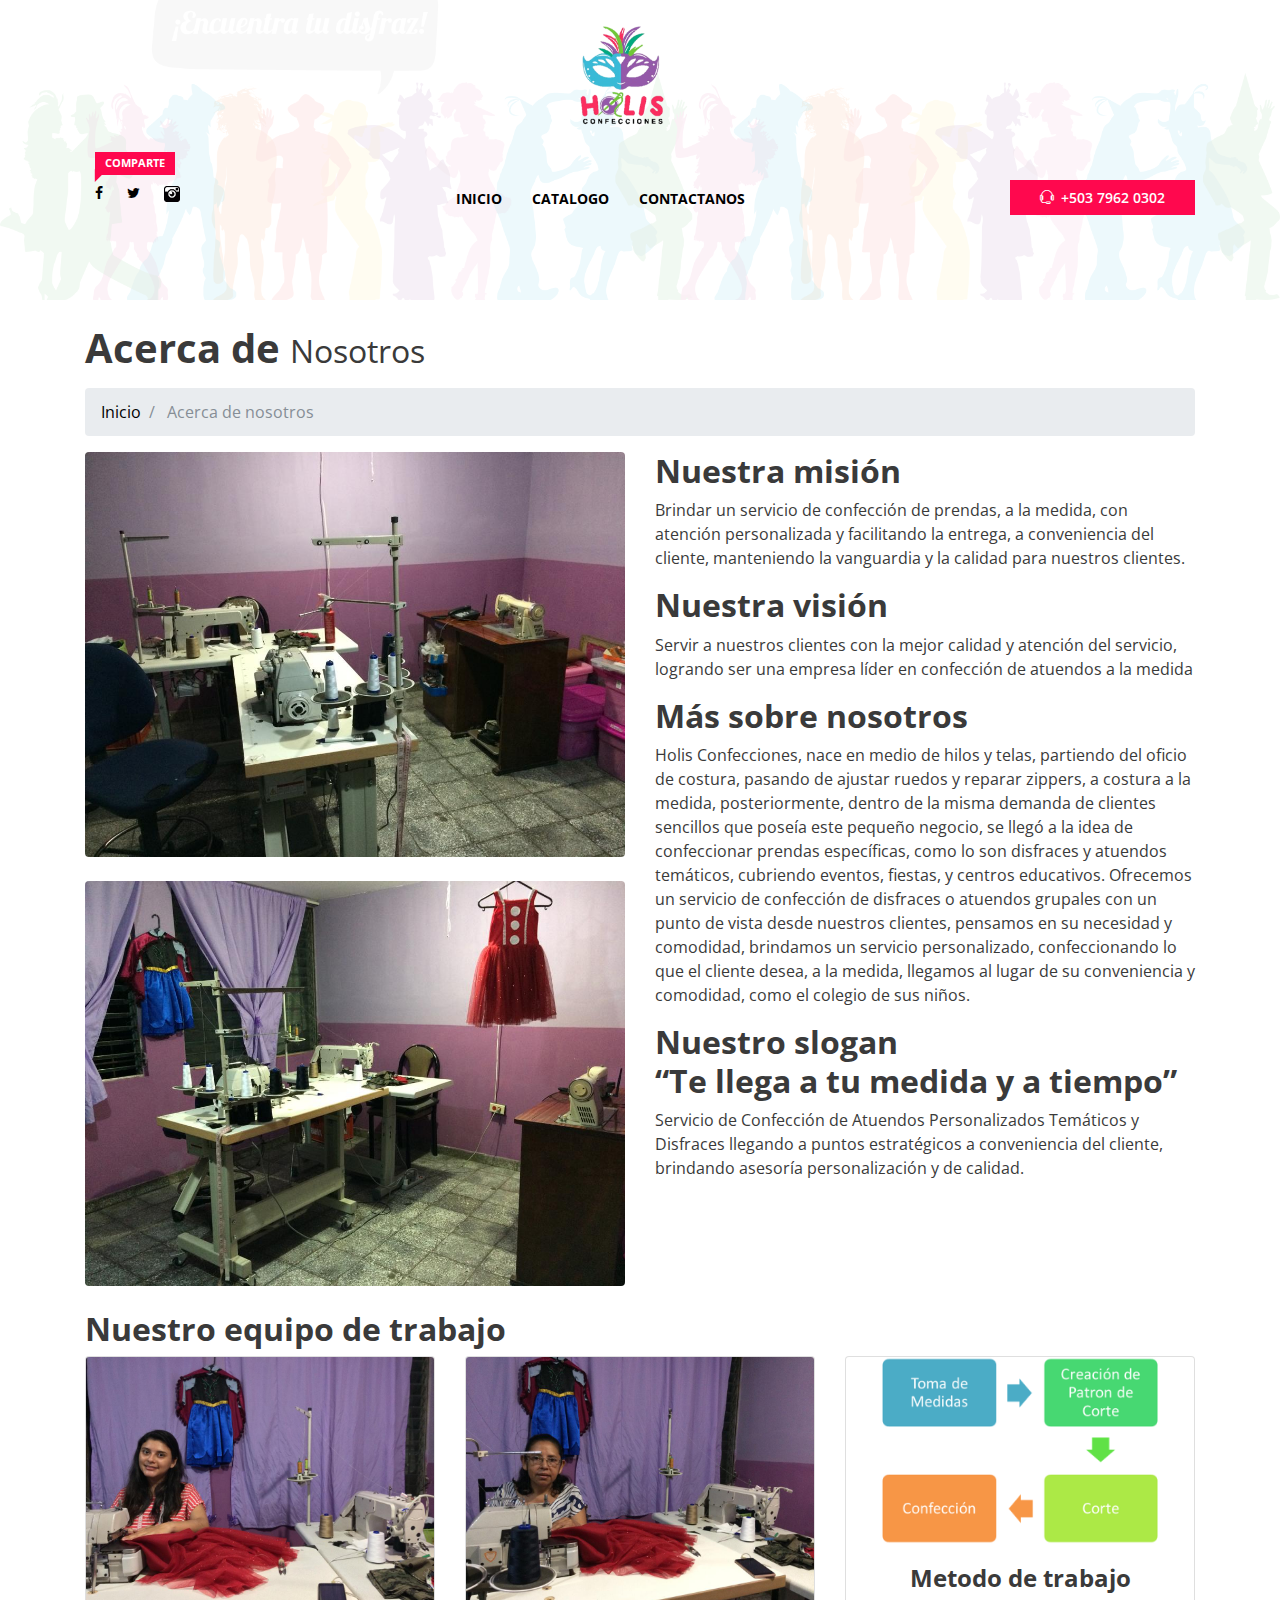
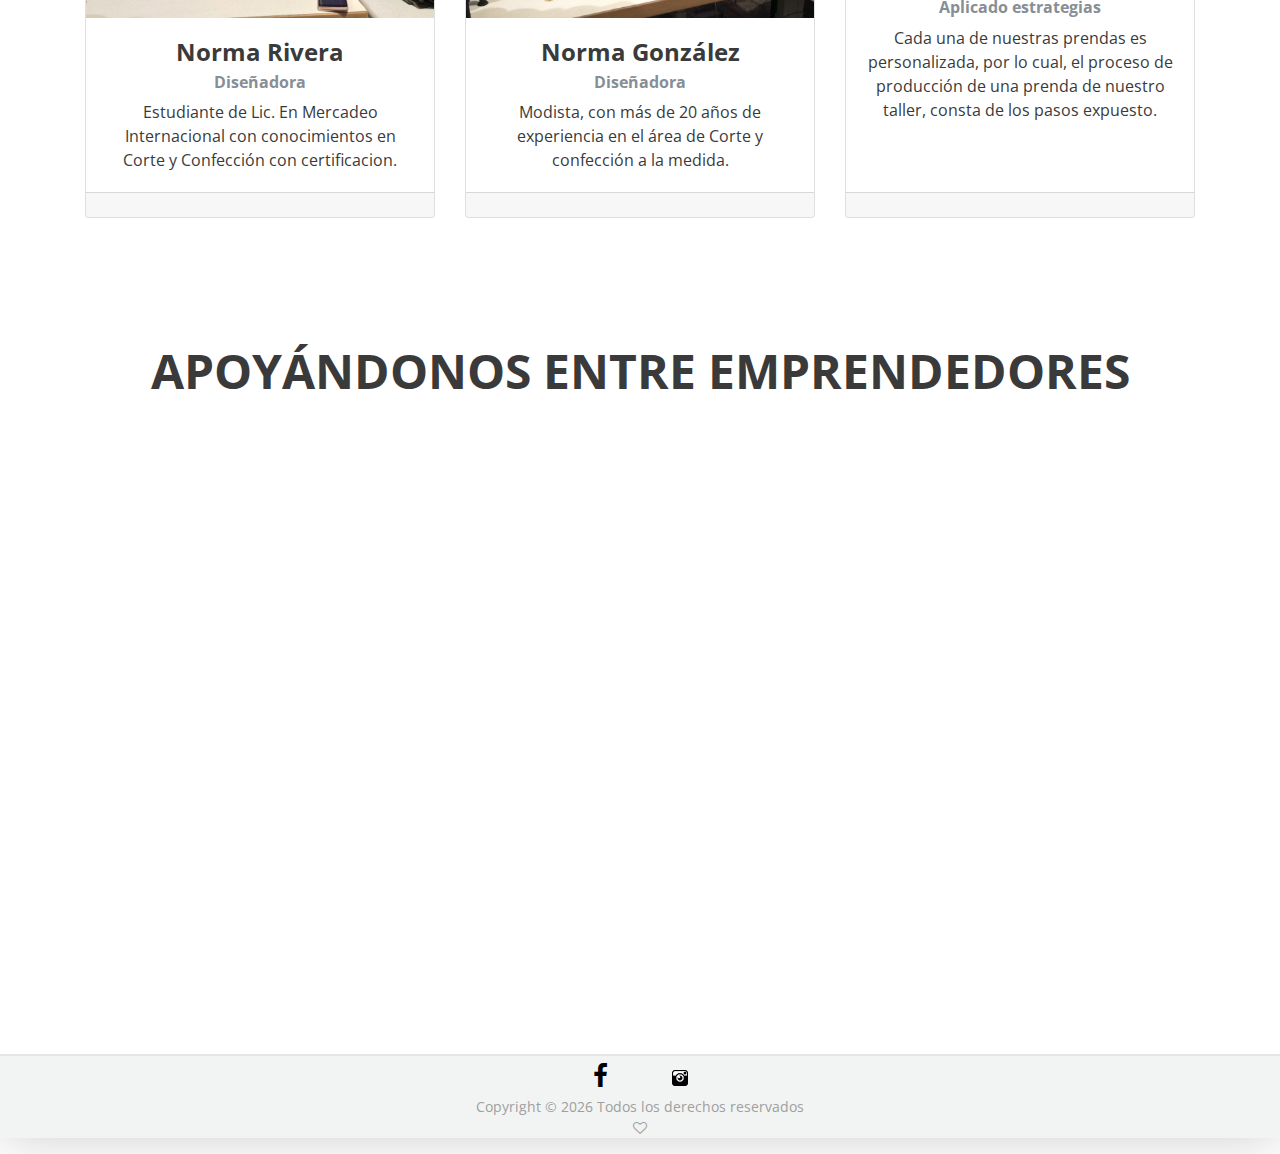
==== commit 9c7bef95: "Update acercade.html" ====
--- a/acercade.html
+++ b/acercade.html
@@ -160,7 +160,7 @@
 
                             </p>
                             <h2>
-                                Nuestro slogan “Te llega a tu medida y a tiempo”
+                                Nuestro slogan <br>“Te llega a tu medida y a tiempo”
                             </h2>
                             <p>
                                 Servicio de Confección de Atuendos Personalizados Temáticos y Disfraces llegando a puntos estratégicos a conveniencia del cliente, brindando asesoría personalización y de calidad.
@@ -275,9 +275,6 @@
                                     <a target="blank" href="https://m.facebook.com/pg/holisconfecciones/posts/">
                                         <i aria-hidden="true" class="fa fa-facebook">
                                         </i>
-                                        <span class="karl-level">
-                                            Comparte
-                                    </span>
                                     </a>
                                     <a href="#">
                                         <i aria-hidden="true" class="fa fa-twitter">
@@ -304,6 +301,19 @@
                                     Cosmetica para caballeros.
                                 </p>
                             </div>
+                            <div class="header-social-area">
+                                    <a target="blank" href="https://www.facebook.com/ecdisispontelonatural/">
+                                        <i aria-hidden="true" class="fa fa-facebook">
+                                        </i>
+                                    </a>
+                                    <a href="#">
+                                        <i aria-hidden="true" class="fa fa-twitter">
+                                        </i>
+                                    </a>
+                                    <a href="#">
+                                        <img alt="" height="16" src="img/core-img/INS.png" width="16"/>
+                                    </a>
+                                </div>
                         </div>
                         <!-- Single 3 gallery Item Start -->
                         <div class="col-12 col-sm-6 col-md-4 single_gallery_item HEROES wow fadeInUpBig" data-wow-delay="0.4s">
@@ -320,6 +330,19 @@
                                     Pan sin gluten.
                                 </p>
                         </div>
+                        <div class="header-social-area">
+                                    <a target="blank" href="https://www.facebook.com/Montchellesv/">
+                                        <i aria-hidden="true" class="fa fa-facebook">
+                                        </i>
+                                    </a>
+                                    <a href="#">
+                                        <i aria-hidden="true" class="fa fa-twitter">
+                                        </i>
+                                    </a>
+                                    <a target="blank" href="#">
+                                        <img alt="" height="16" src="img/core-img/INS.png" width="16"/>
+                                    </a>
+                                </div>
                     </div>
                 </div>
             </section>
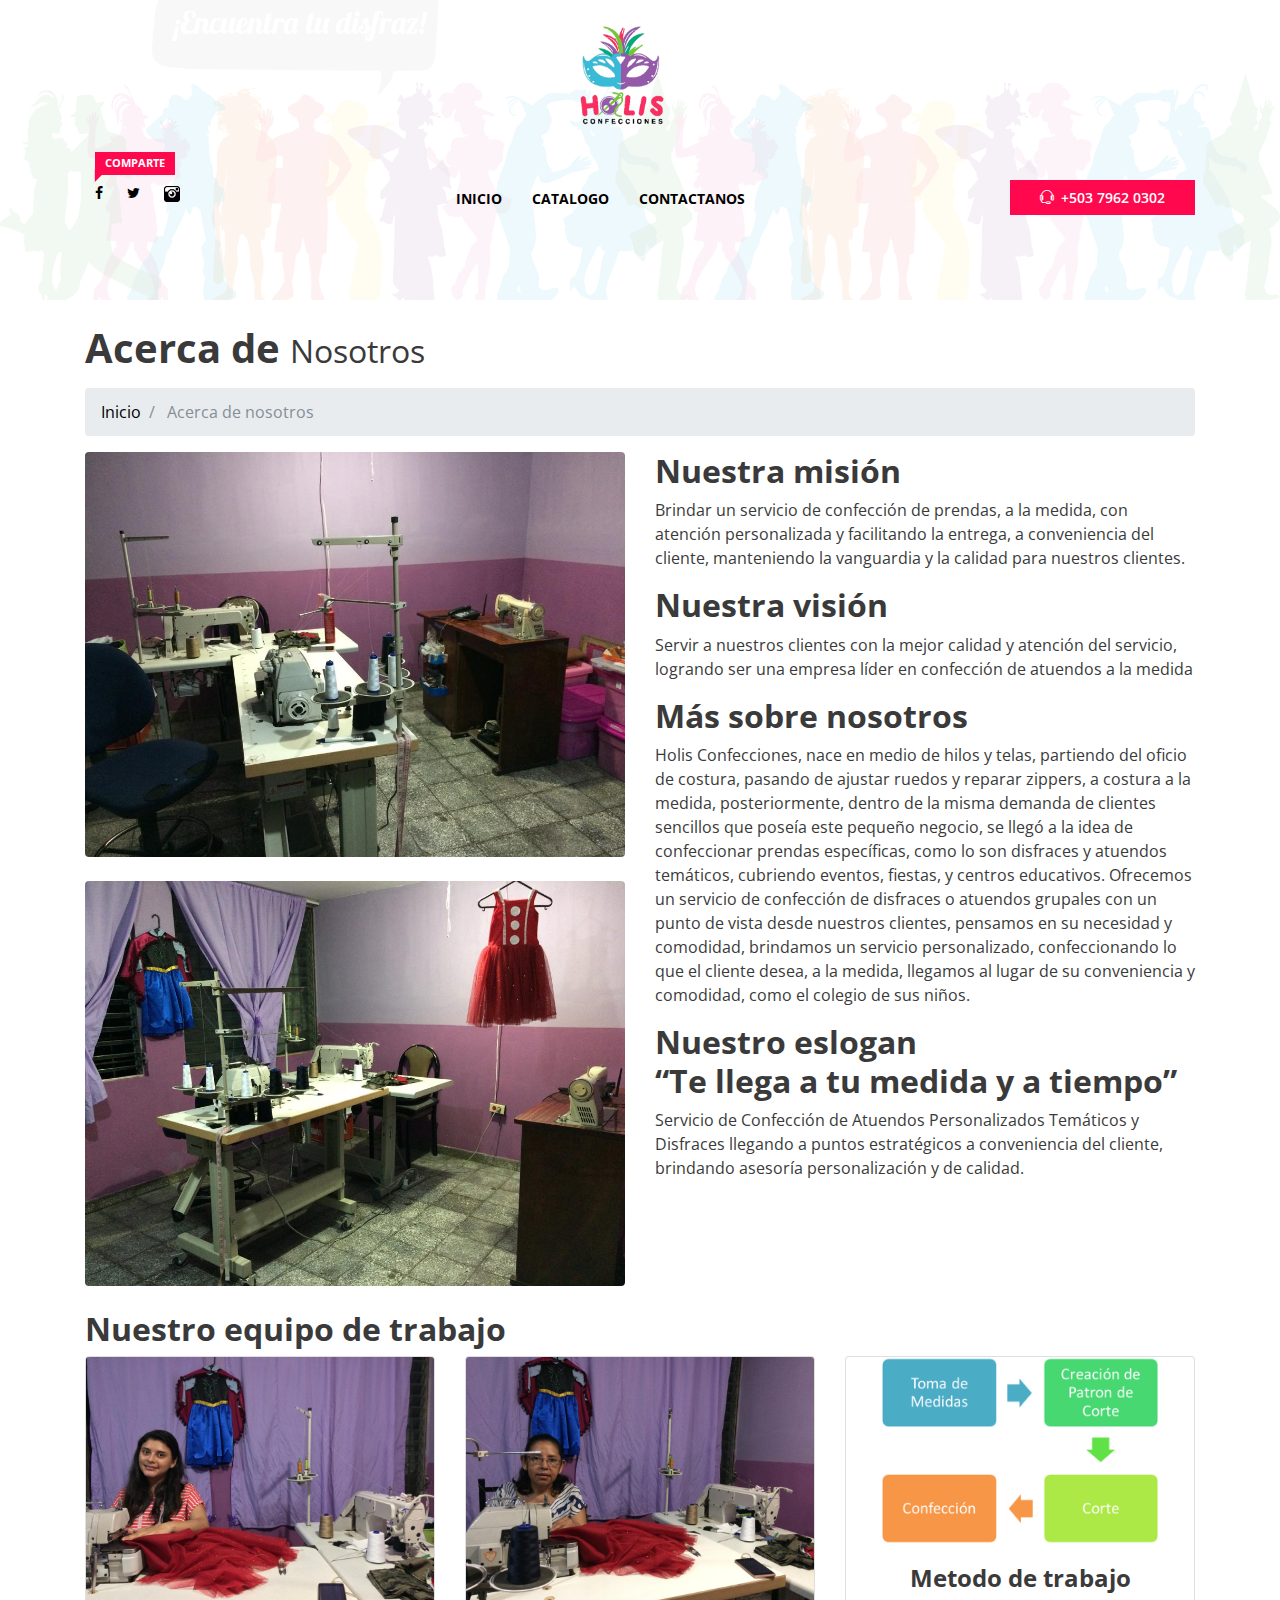
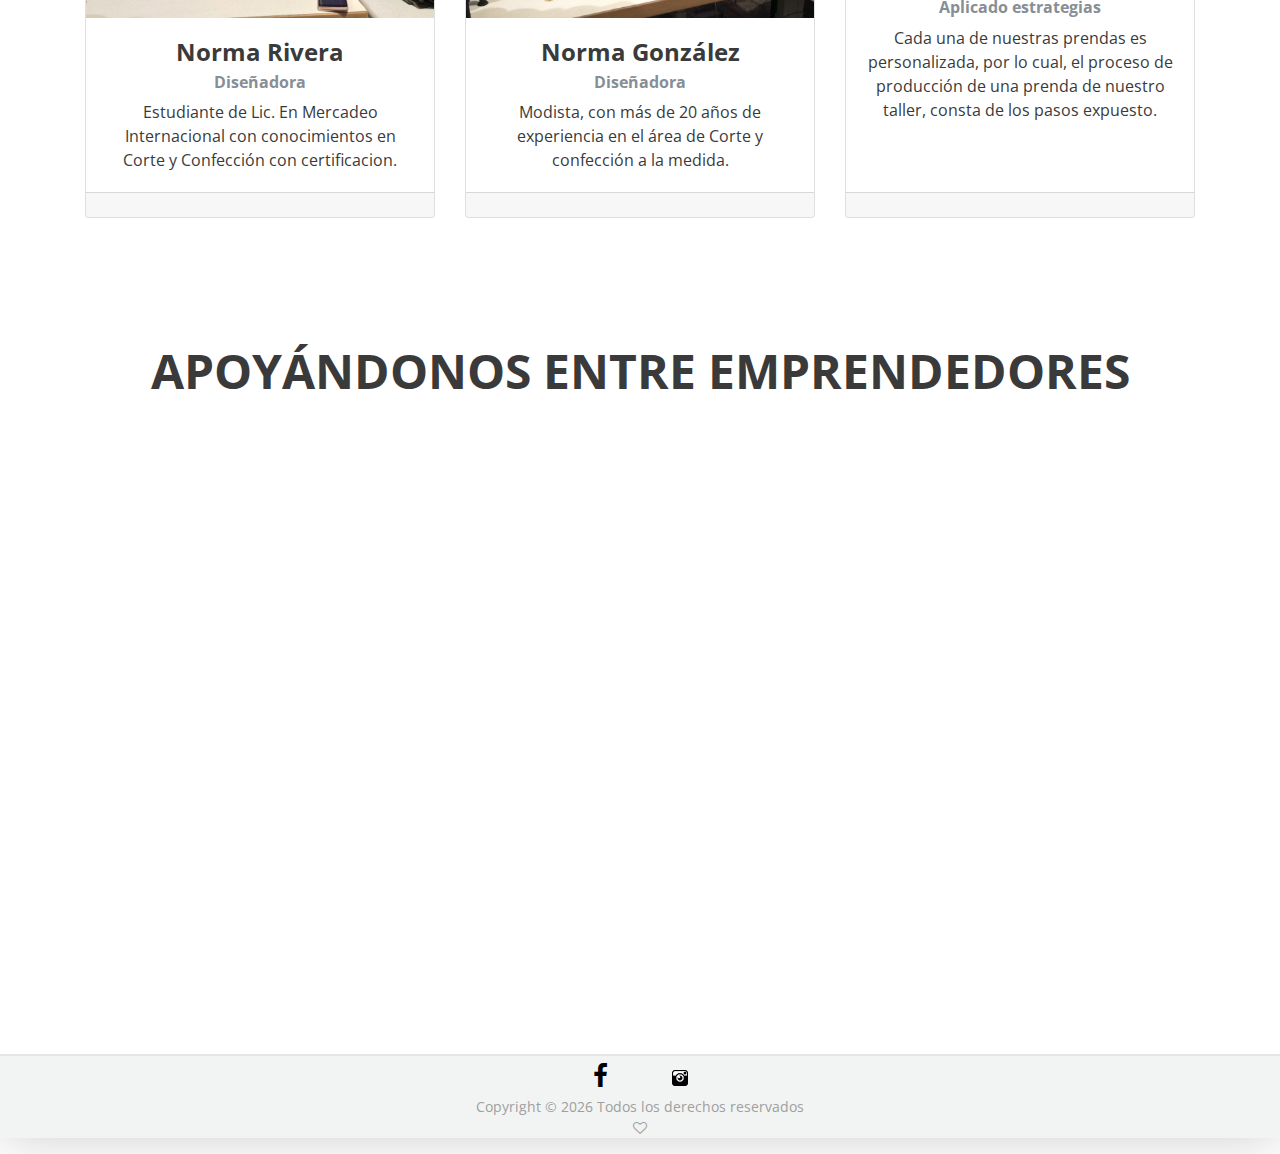
==== commit c5e7714d: "Update acercade.html" ====
--- a/acercade.html
+++ b/acercade.html
@@ -160,7 +160,7 @@
 
                             </p>
                             <h2>
-                                Nuestro slogan <br>“Te llega a tu medida y a tiempo”
+                                Nuestro eslogan <br>“Te llega a tu medida y a tiempo”
                             </h2>
                             <p>
                                 Servicio de Confección de Atuendos Personalizados Temáticos y Disfraces llegando a puntos estratégicos a conveniencia del cliente, brindando asesoría personalización y de calidad.
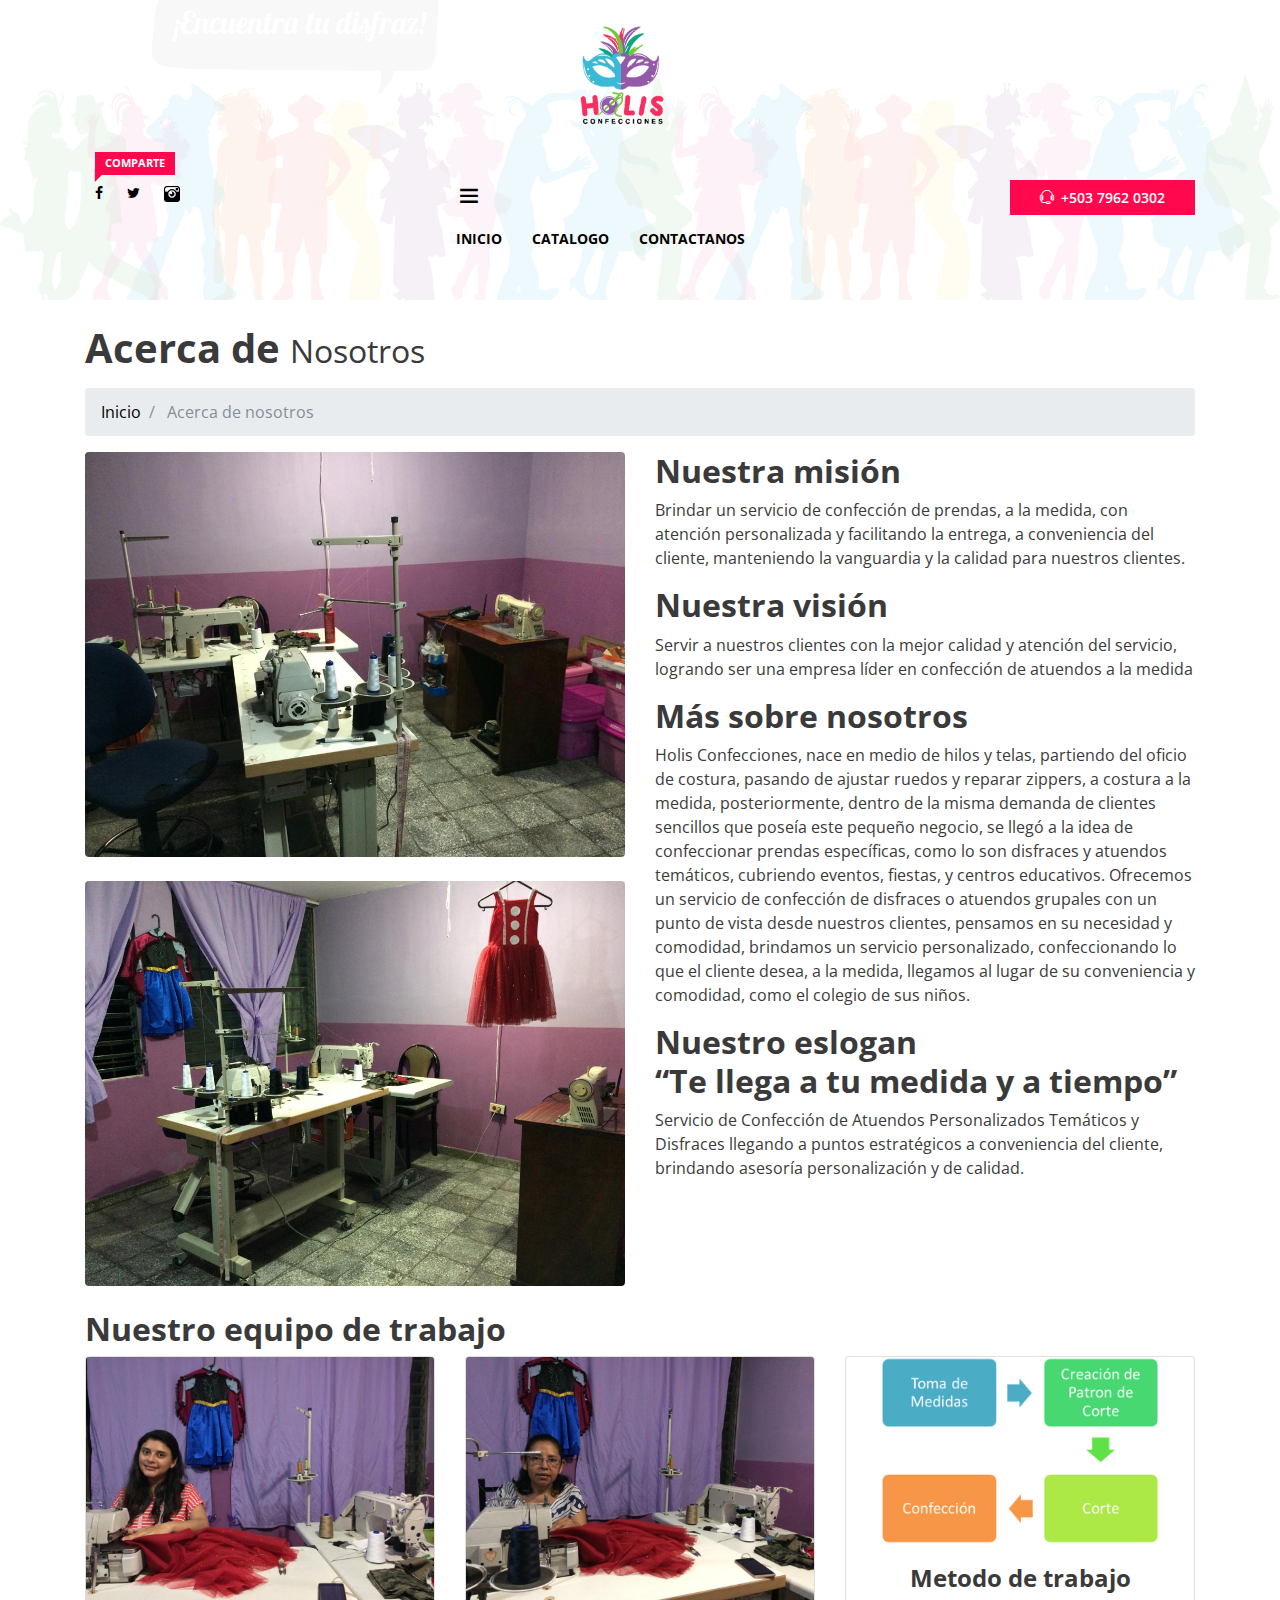
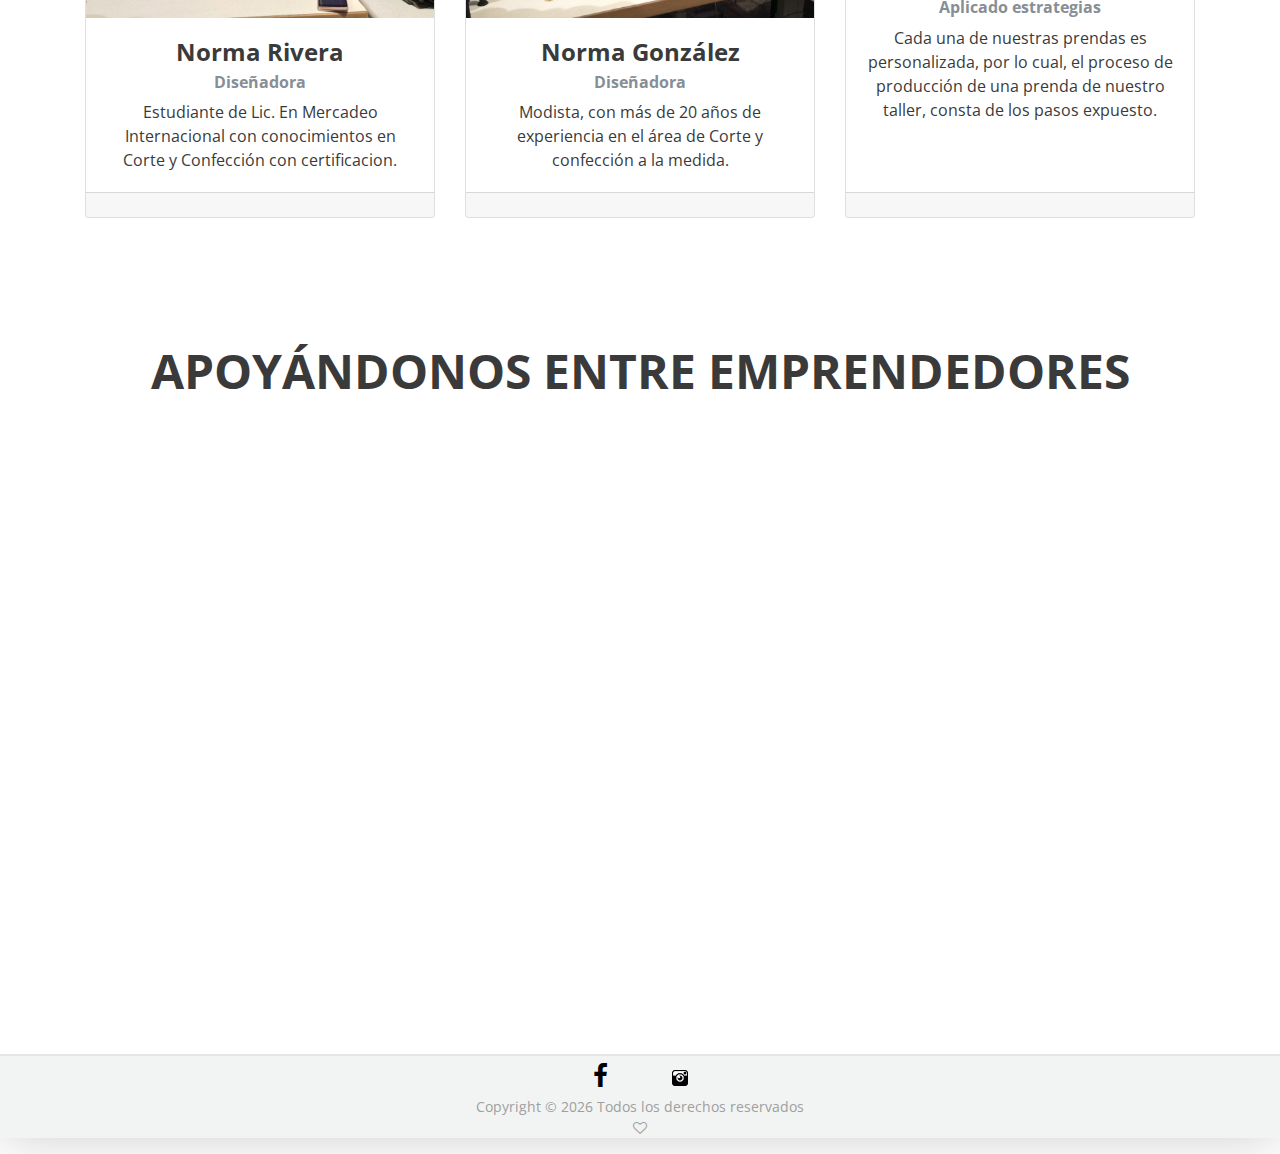
==== commit f74eb5b1: "inestable" ====
--- a/acercade.html
+++ b/acercade.html
@@ -71,6 +71,12 @@
                                 </div>
                                 <!-- Menu Area -->
                                 <div class="main-menu-area">
+                                    <button aria-controls="karl-navbar" aria-expanded="false" aria-label="Toggle navigation" class="navbar-toggler" data-target="#karl-navbar" data-toggle="collapse" type="button">
+                                            <span class="navbar-toggler-icon">
+                                                <i class="ti-menu">
+                                                </i>
+                                            </span>
+                                        </button>
                                     <nav class="navbar navbar-expand-lg align-items-start">
                                         <div class="collapse navbar-collapse align-items-start collapse" id="karl-navbar">
                                             <ul class="navbar-nav animated" id="nav">
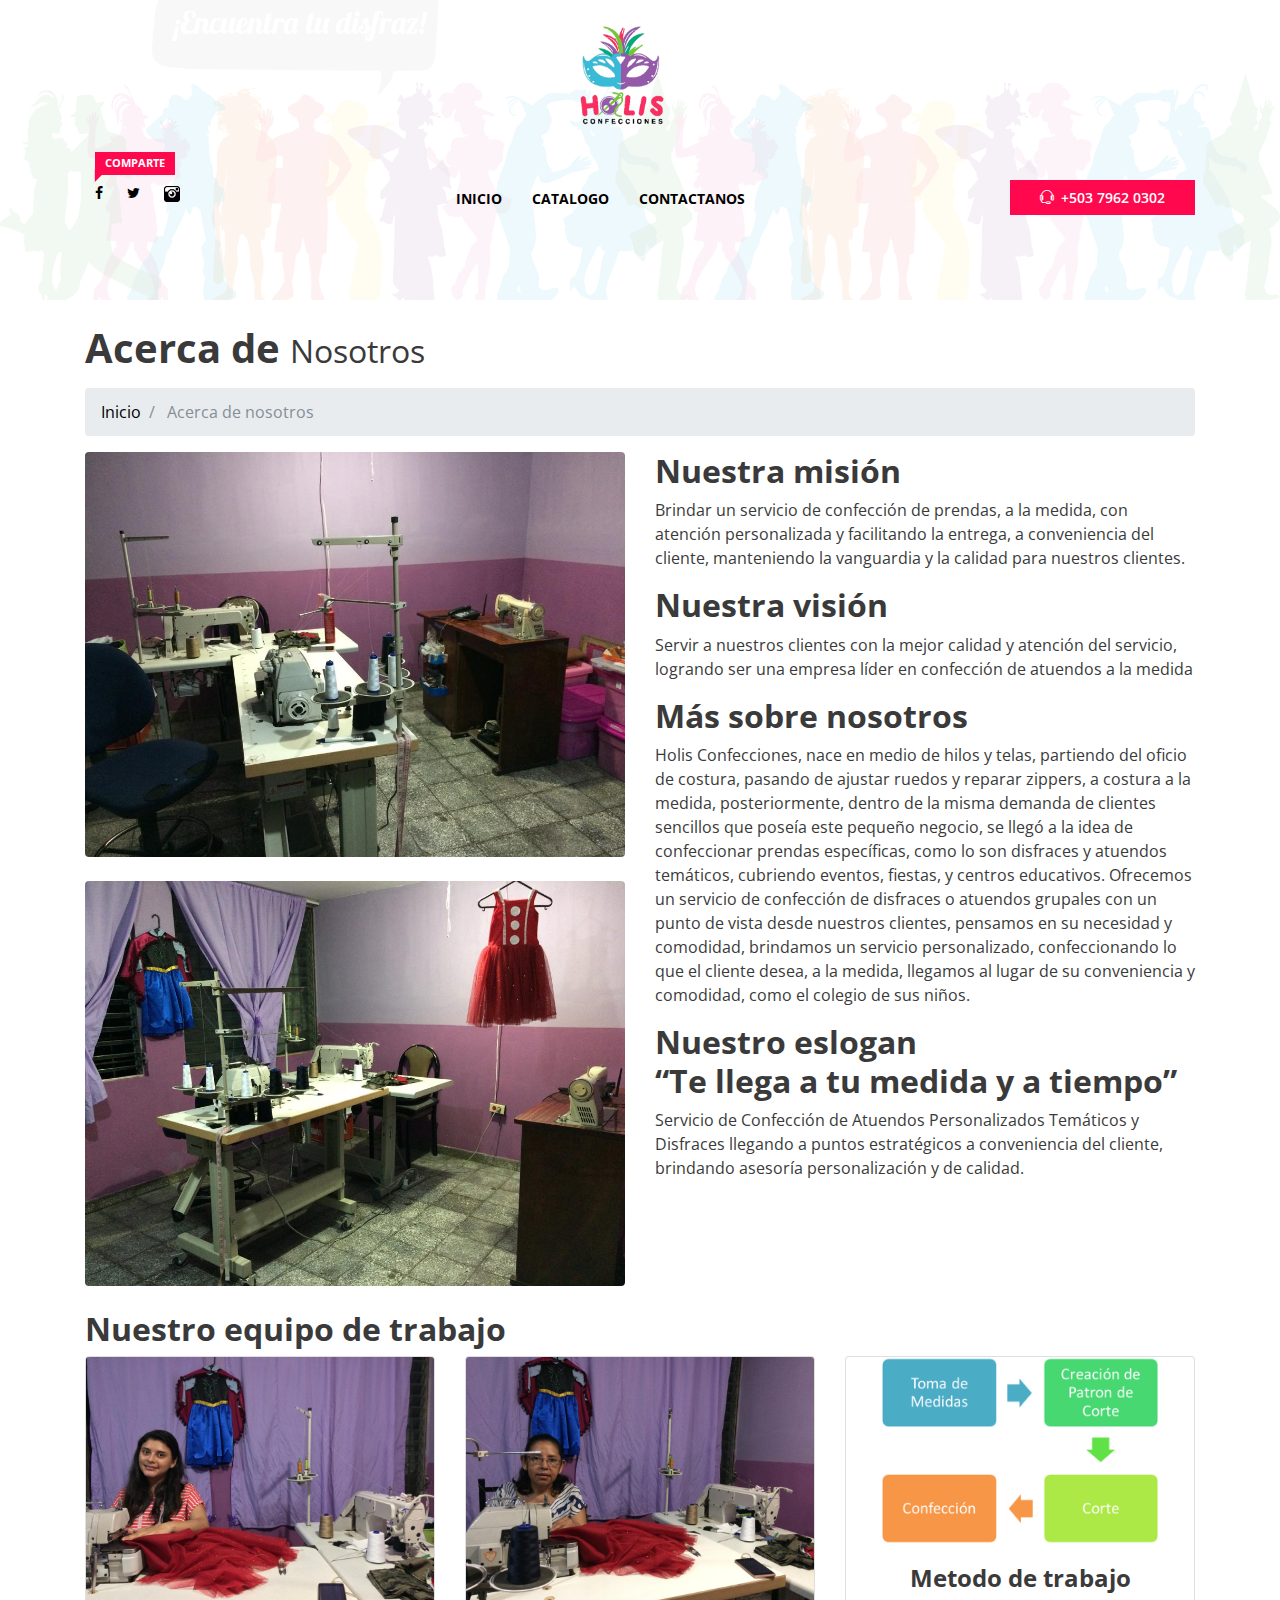
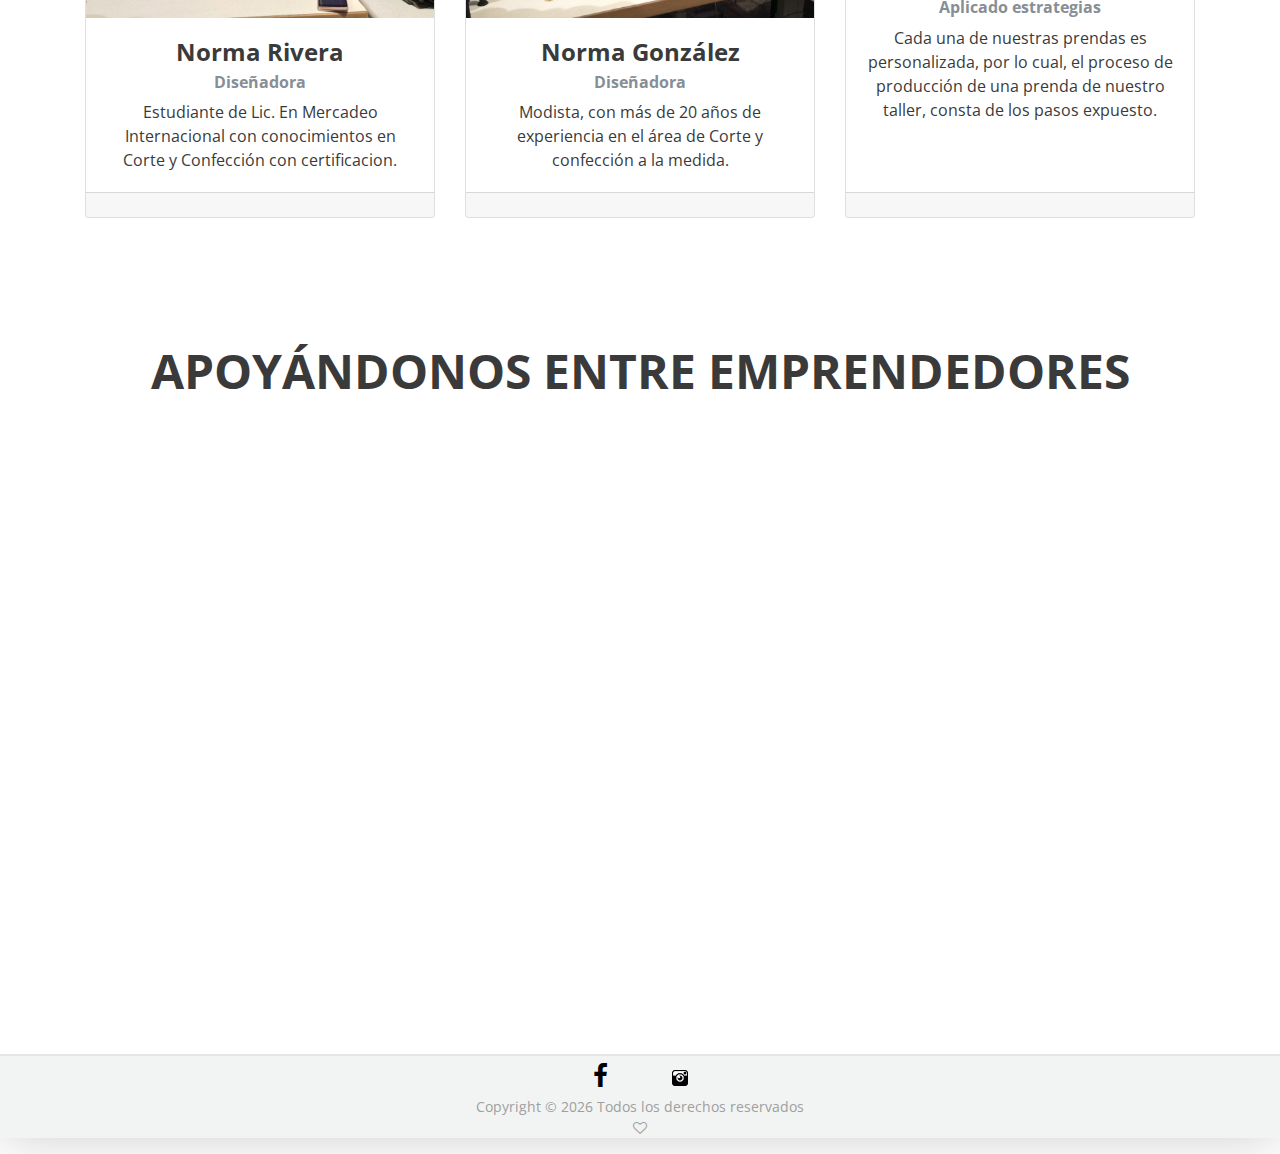
==== commit 31583959: "cambio boton de menu en pantallas pequeñas" ====
--- a/acercade.html
+++ b/acercade.html
@@ -71,13 +71,13 @@
                                 </div>
                                 <!-- Menu Area -->
                                 <div class="main-menu-area">
-                                    <button aria-controls="karl-navbar" aria-expanded="false" aria-label="Toggle navigation" class="navbar-toggler" data-target="#karl-navbar" data-toggle="collapse" type="button">
+                                    <nav class="navbar navbar-expand-lg align-items-start">
+                                        <button aria-controls="karl-navbar" aria-expanded="false" aria-label="Toggle navigation" class="navbar-toggler" data-target="#karl-navbar" data-toggle="collapse" type="button">
                                             <span class="navbar-toggler-icon">
                                                 <i class="ti-menu">
                                                 </i>
                                             </span>
                                         </button>
-                                    <nav class="navbar navbar-expand-lg align-items-start">
                                         <div class="collapse navbar-collapse align-items-start collapse" id="karl-navbar">
                                             <ul class="navbar-nav animated" id="nav">
                                                 <li class="nav-item active">
